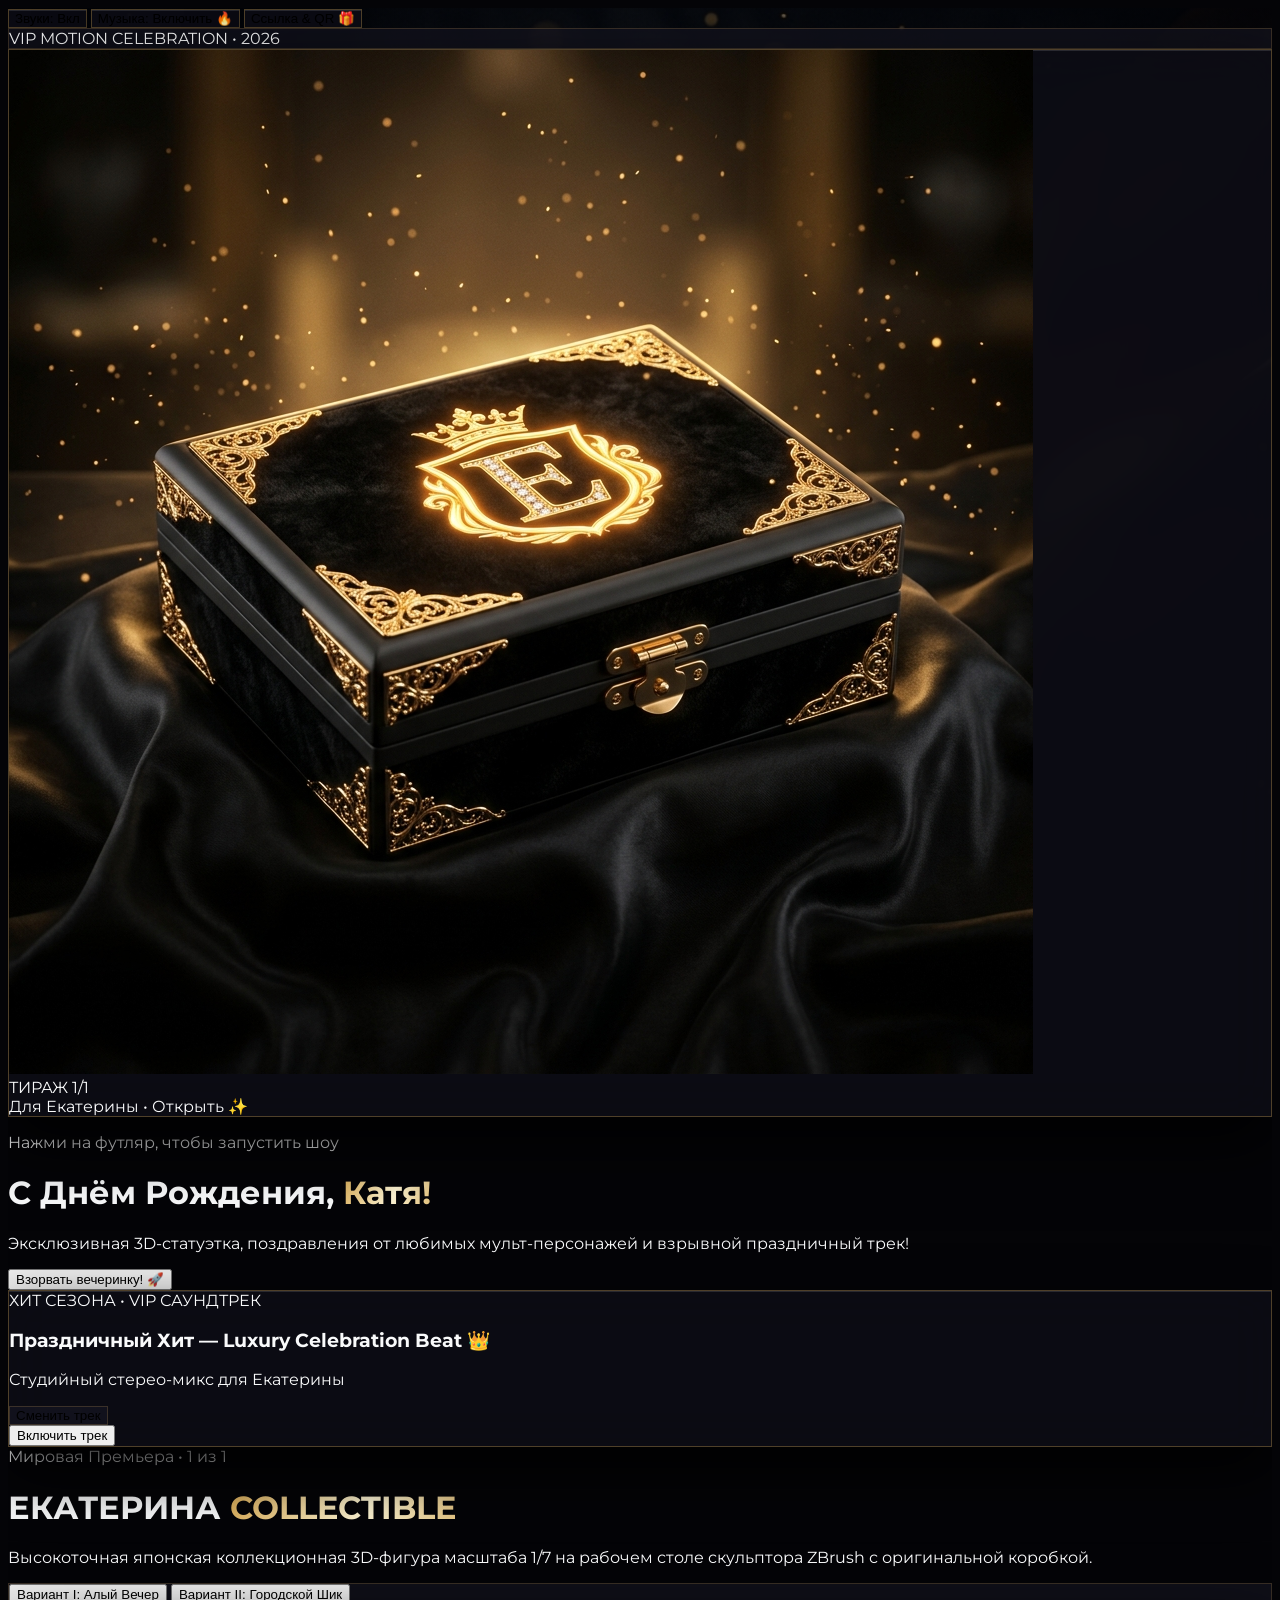
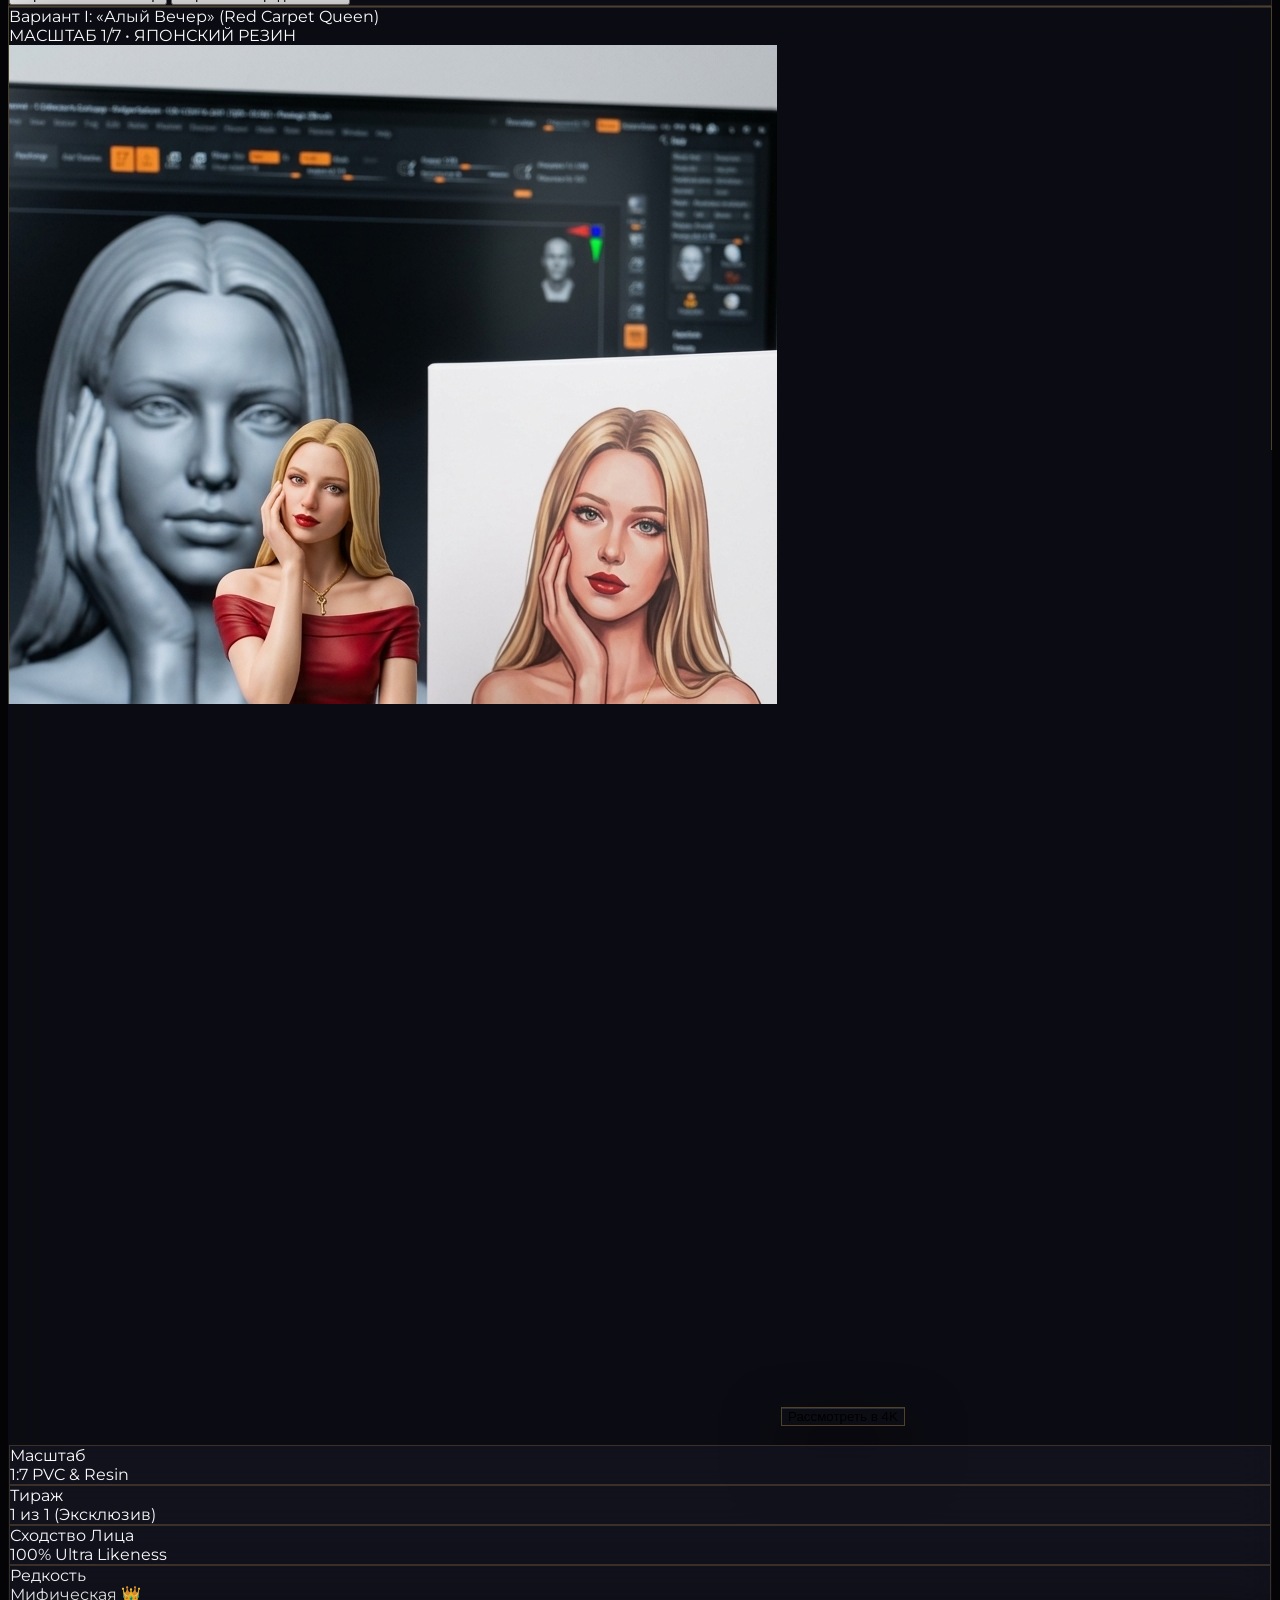
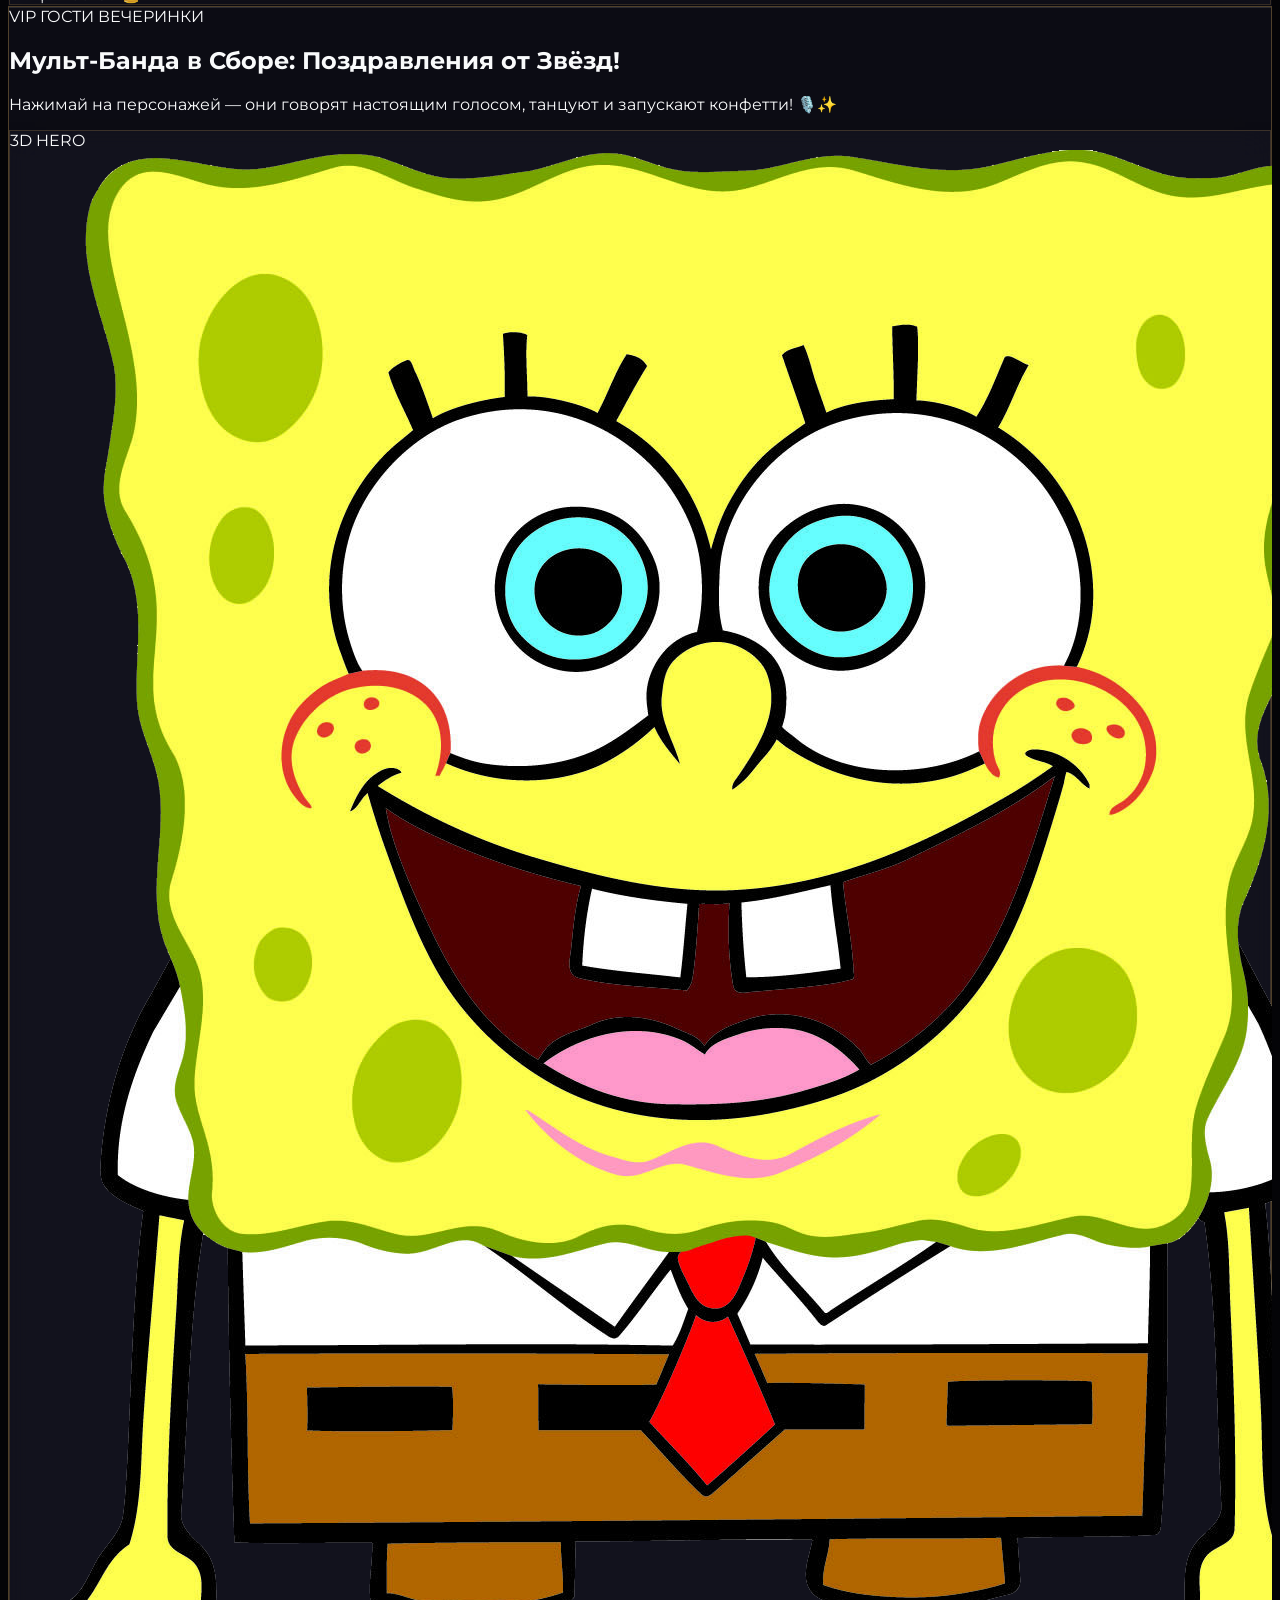
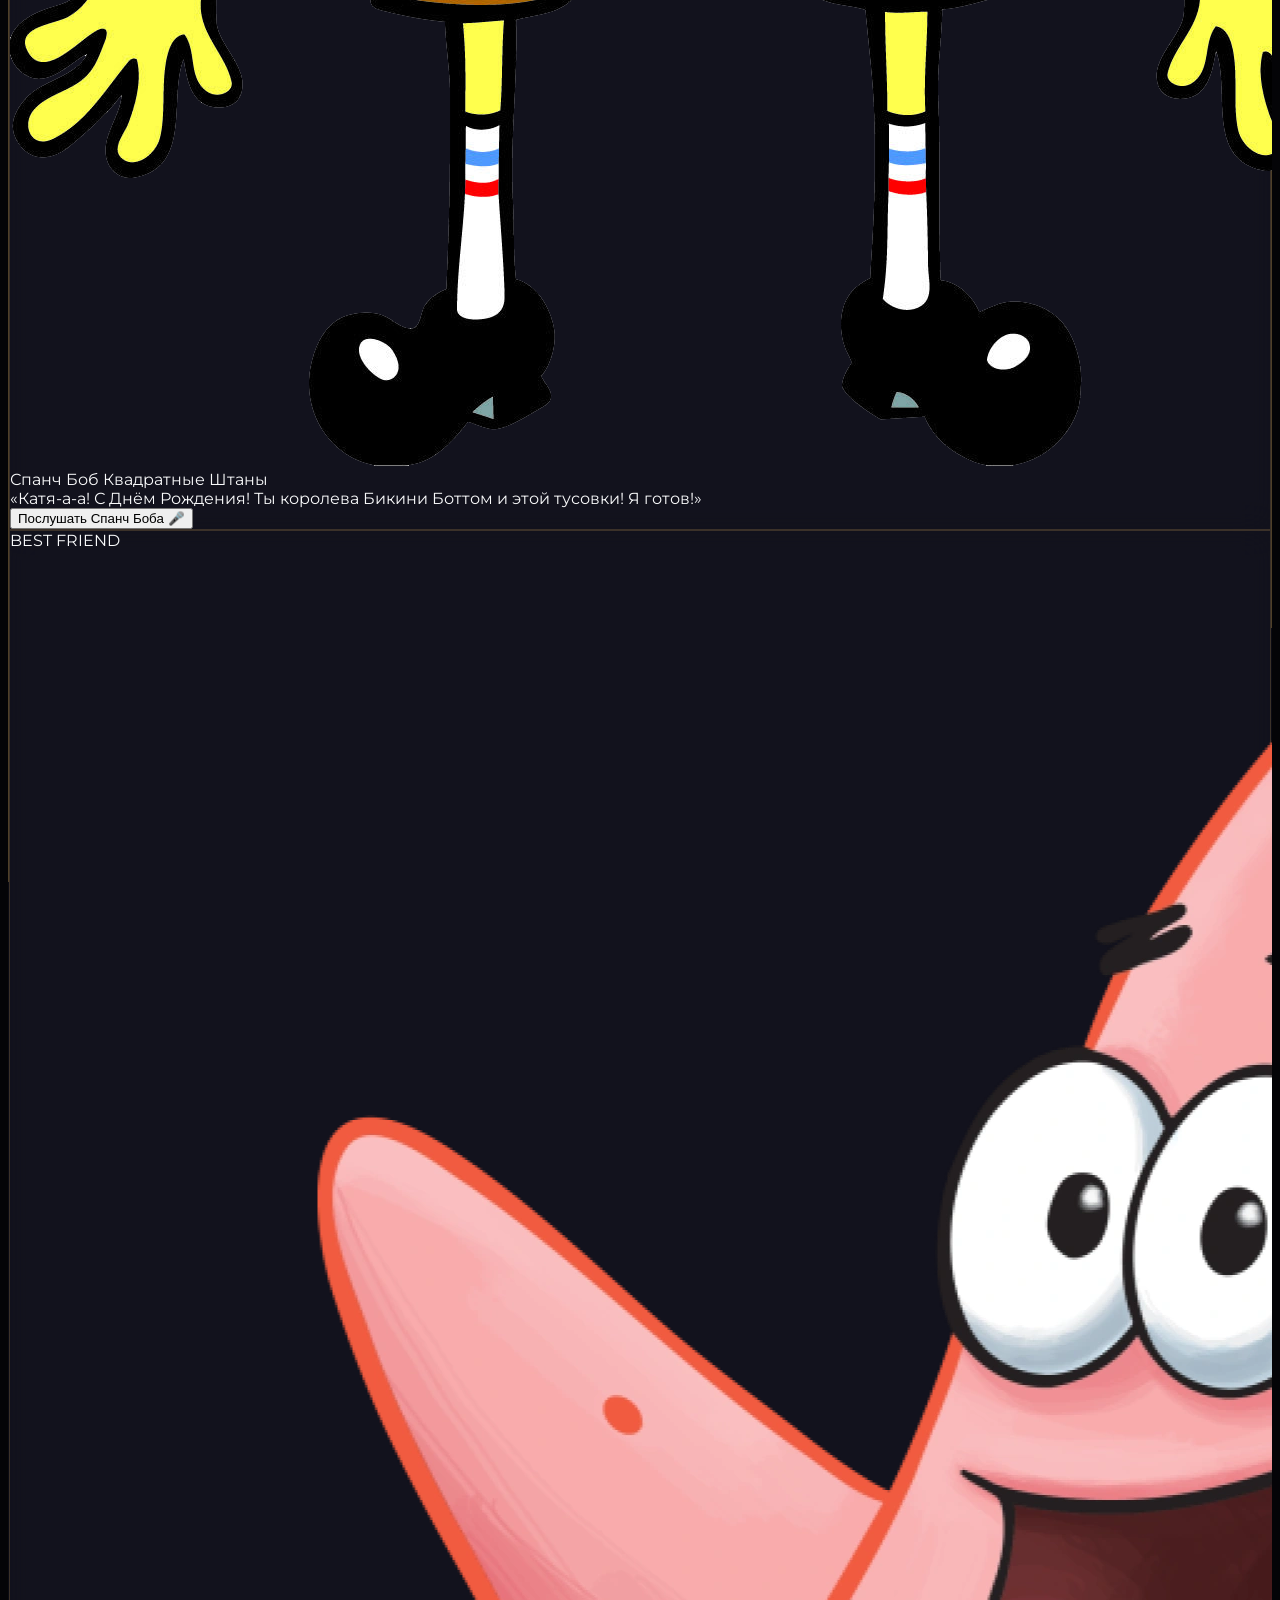
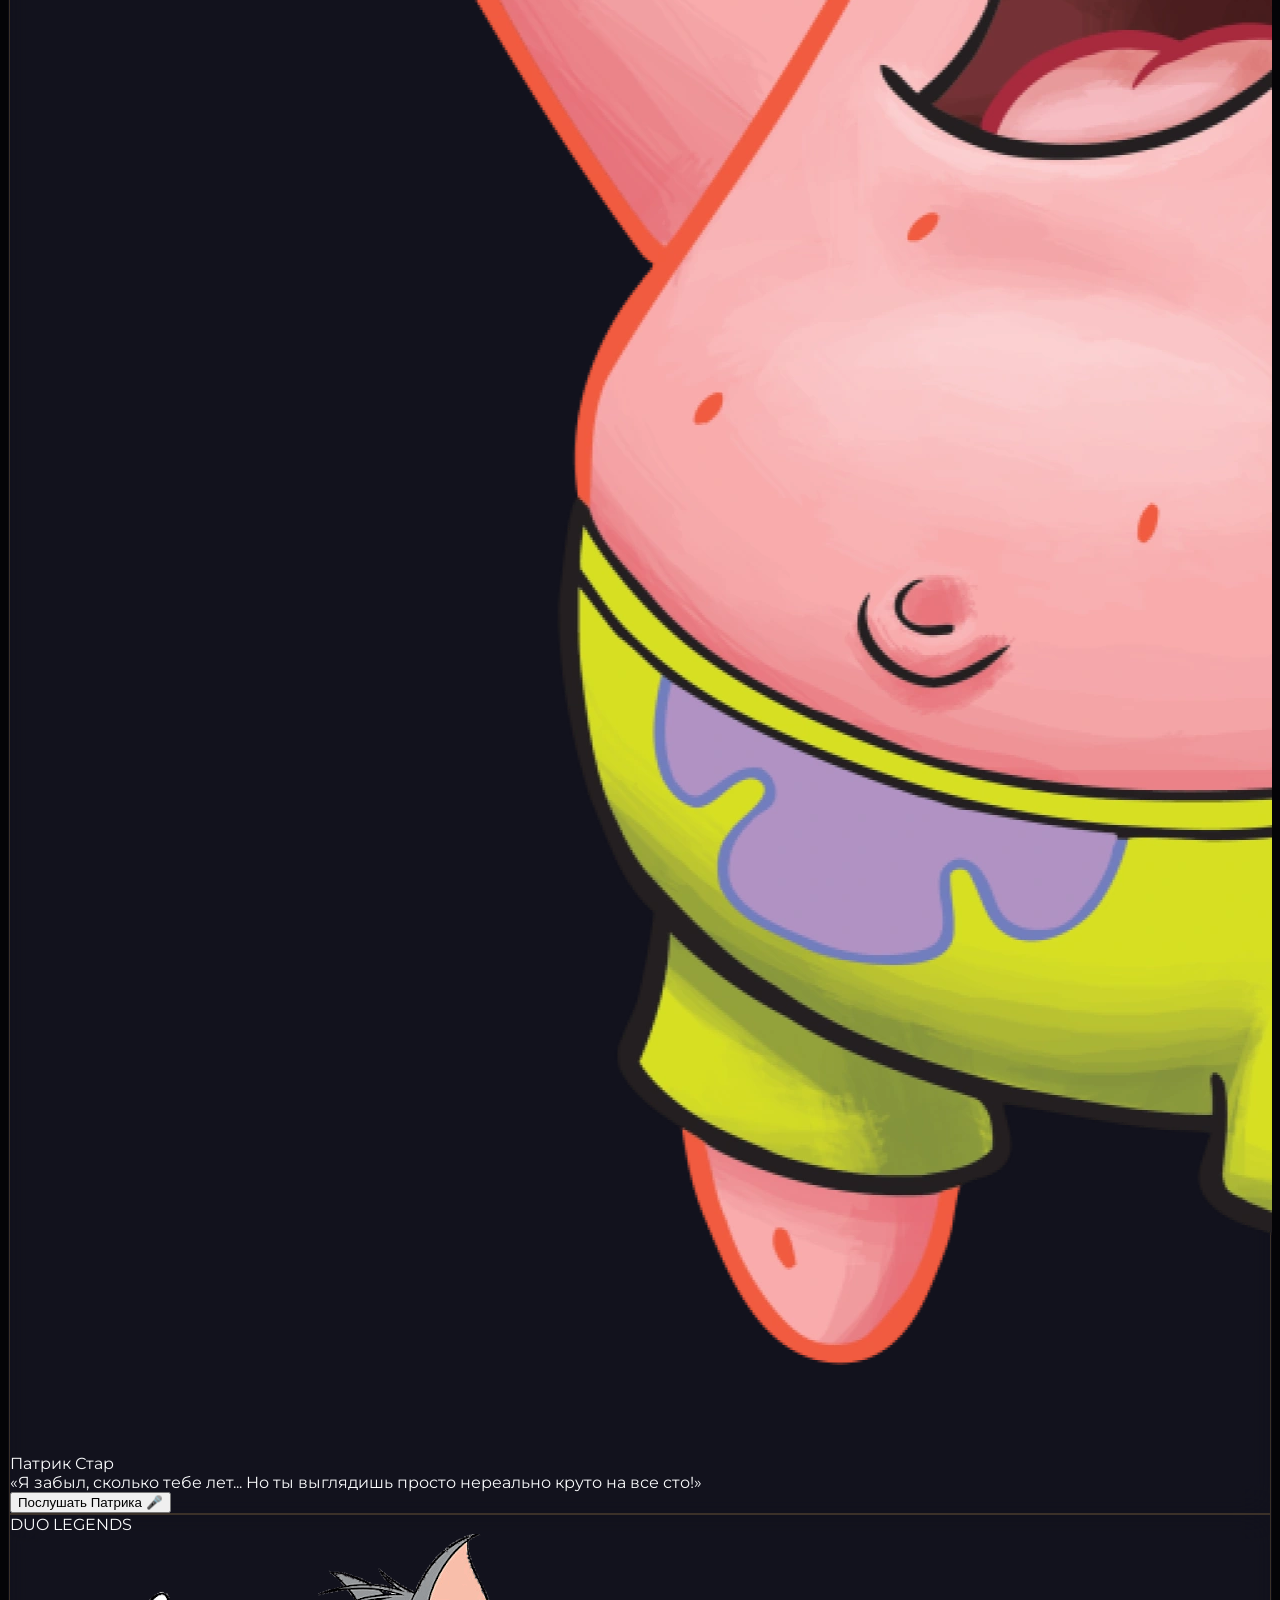
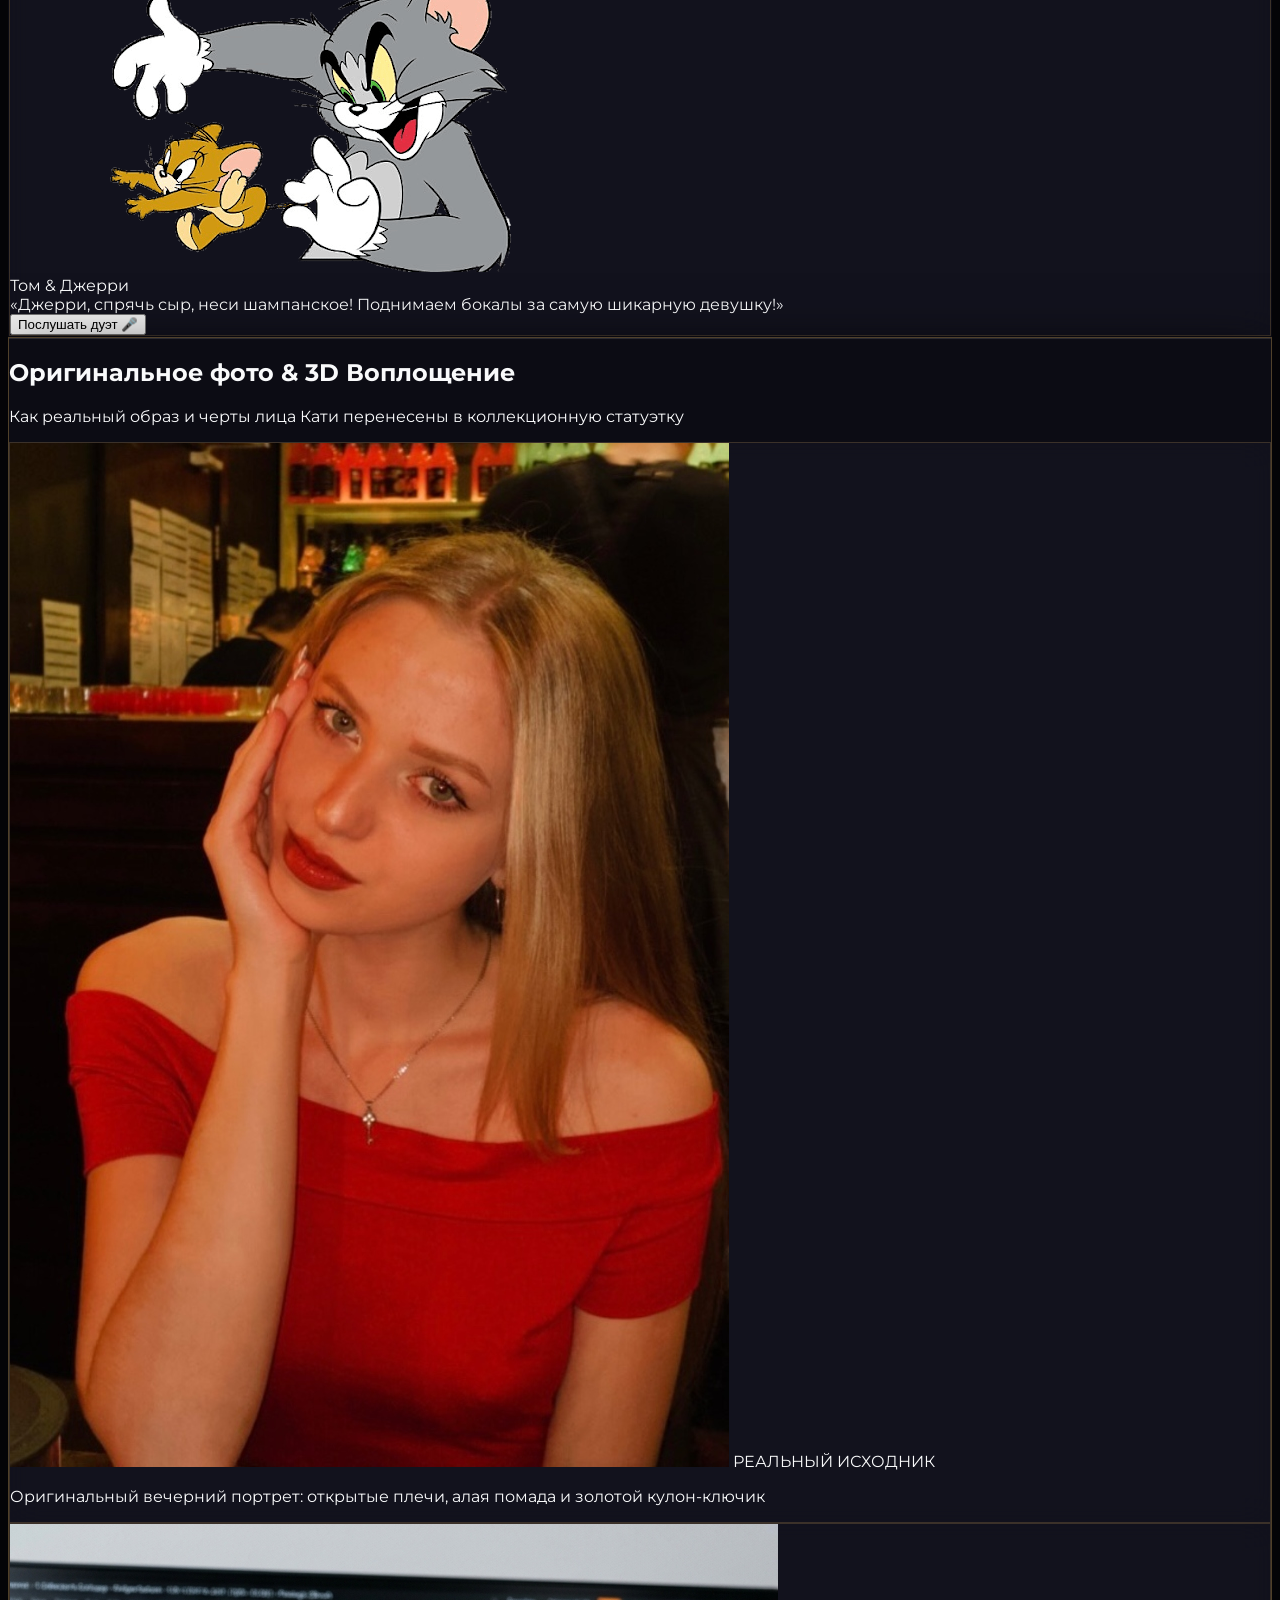
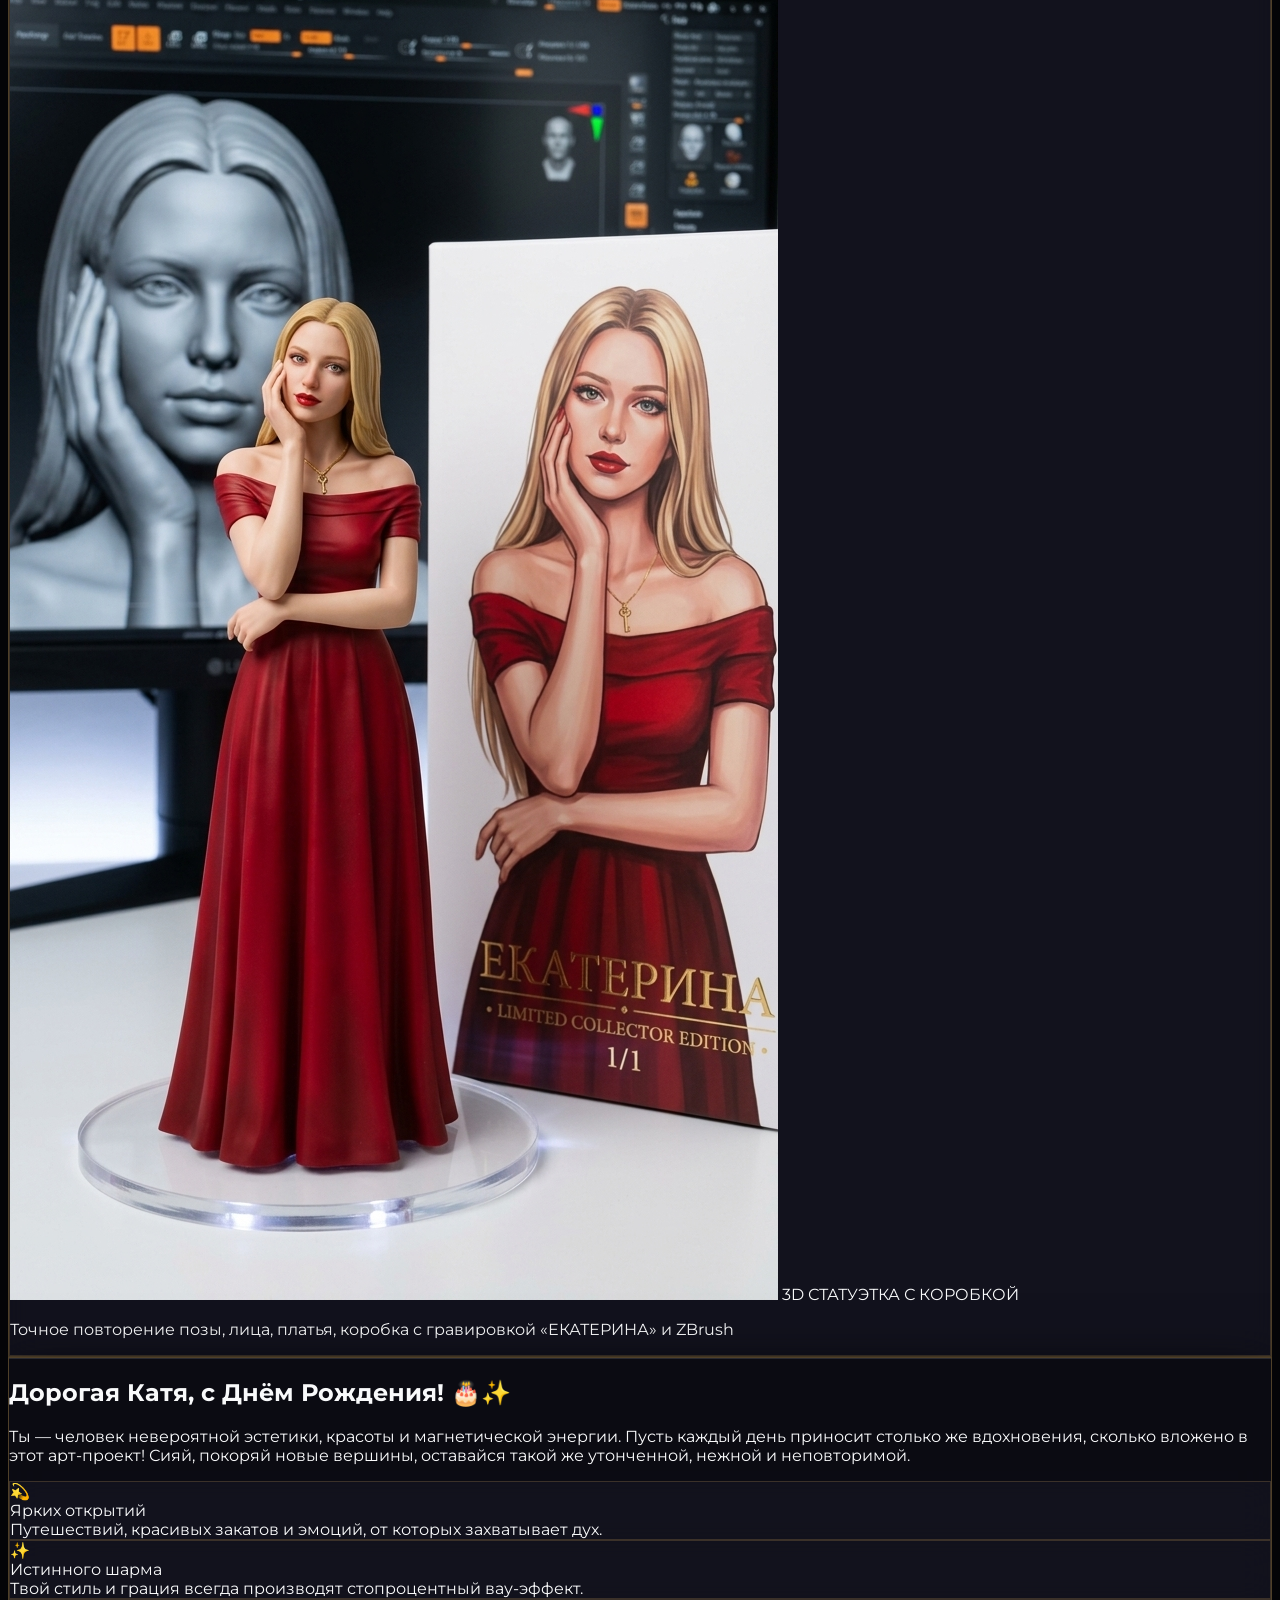
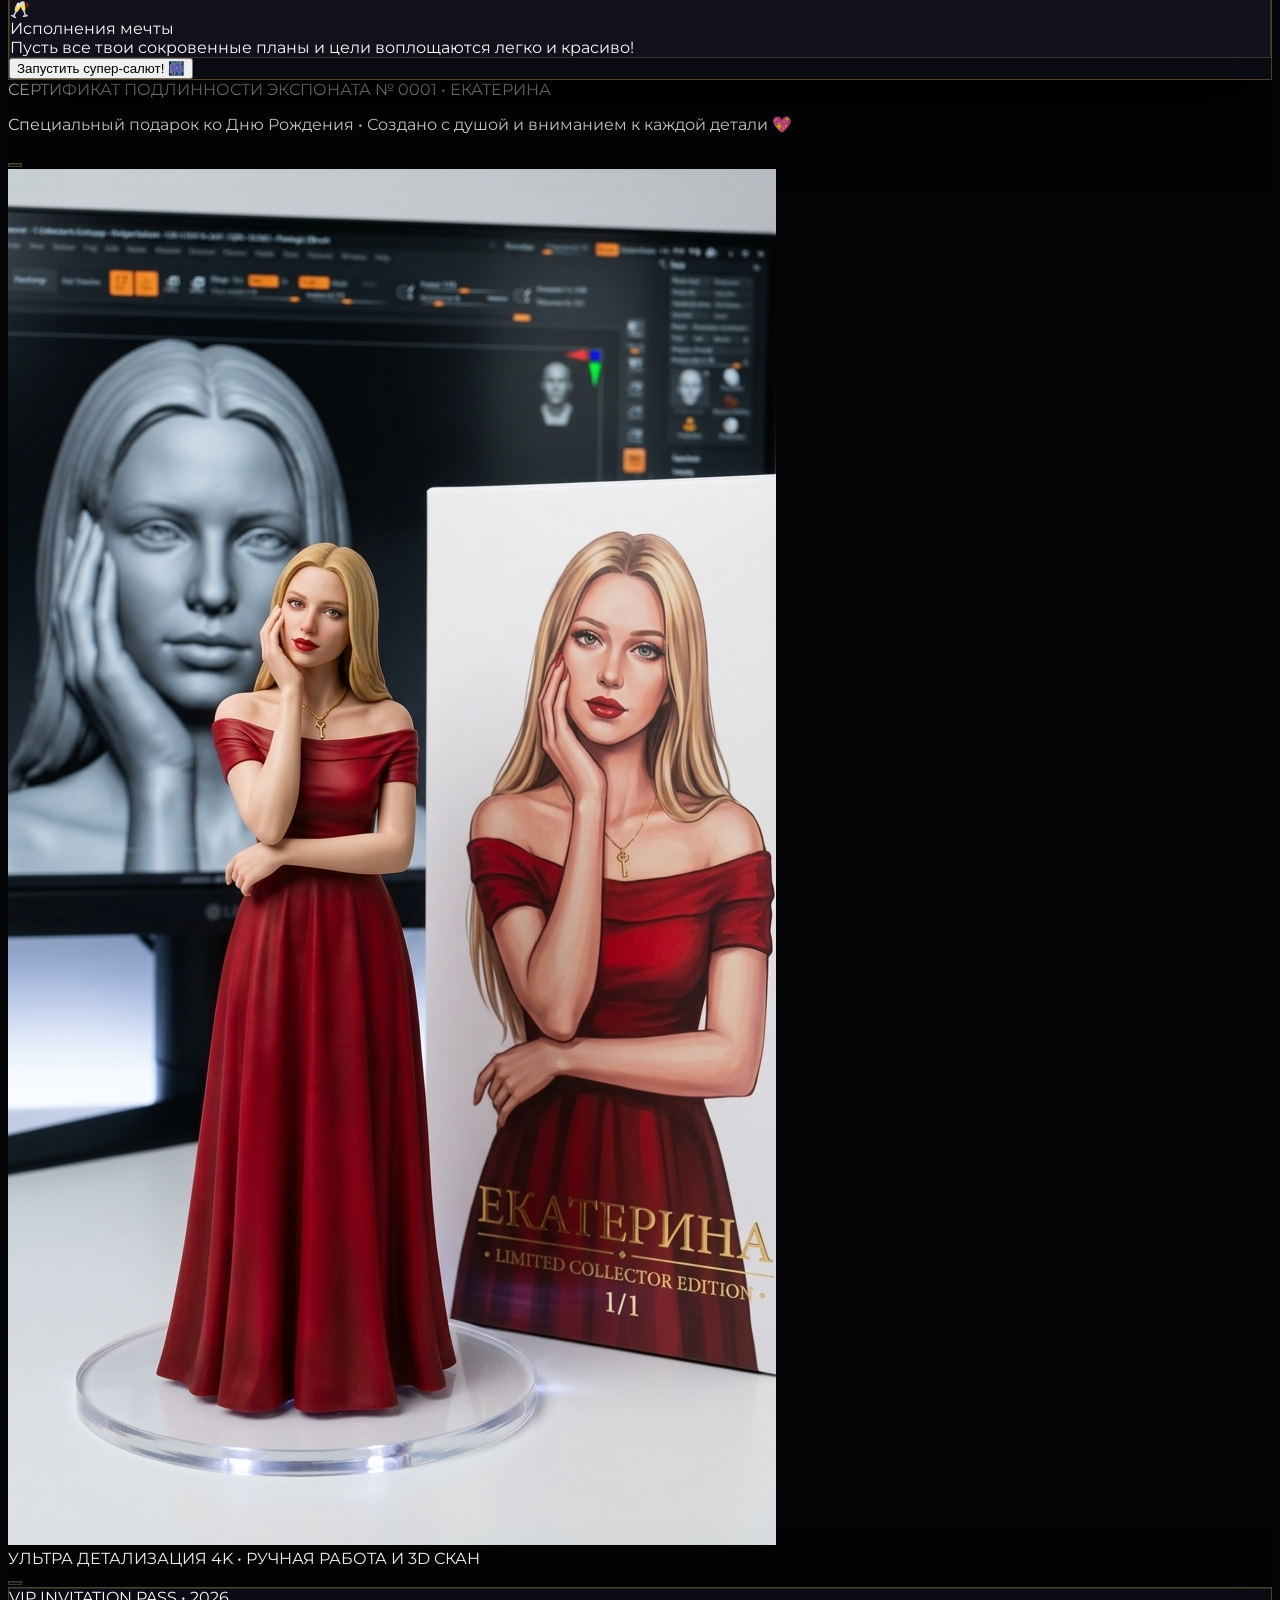
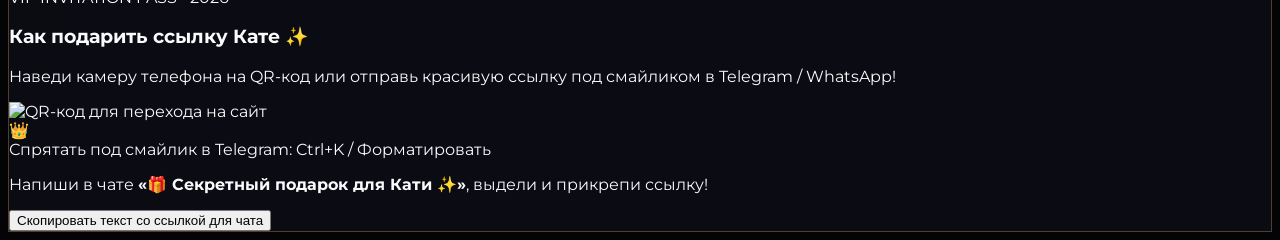
==== katya/index.html @ 708bffc3 "feat(katya): VIP 3D celebration and gift card for Katya" ====
<!DOCTYPE html>
<html lang="ru" class="dark" style="background-color: #040407 !important; color: #f9fafb !important;">
<head>
  <meta charset="UTF-8">
  <meta name="viewport" content="width=device-width, initial-scale=1.0, maximum-scale=1.0, user-scalable=no">
  <title>С Днём Рождения, Екатерина! 👑 VIP Motion Celebration</title>
  
  <!-- Open Graph & Social Preview (Telegram, WhatsApp, VK) -->
  <meta property="og:type" content="website">
  <meta property="og:title" content="С Днём Рождения, Екатерина! 👑">
  <meta property="og:description" content="Твой эксклюзивный 3D подарок и праздничное шоу! Нажми на открытку, чтобы открыть ✨">
  <meta property="og:image" content="https://motaro900-cmyk.github.io/zhanetta-photo/katya/assets/luxury_gift_case.jpg">
  <meta property="og:image:width" content="1200">
  <meta property="og:image:height" content="1200">
  <meta name="twitter:card" content="summary_large_image">
  <meta name="twitter:image" content="https://motaro900-cmyk.github.io/zhanetta-photo/katya/assets/luxury_gift_case.jpg">
  <meta name="theme-color" content="#040407">
  
  <!-- Premium Fonts -->
  <link rel="preconnect" href="https://fonts.googleapis.com">
  <link rel="preconnect" href="https://fonts.gstatic.com" crossorigin>
  <link href="https://fonts.googleapis.com/css2?family=Cormorant+Garamond:ital,wght@0,600;0,700;1,600&family=Montserrat:wght@400;500;600;700;800;900&family=Pacifico&display=swap" rel="stylesheet">
  
  <!-- Tailwind CSS & Confetti & Lucide -->
  <script src="https://cdn.tailwindcss.com"></script>
  <script src="https://cdn.jsdelivr.net/npm/canvas-confetti@1.9.3/dist/confetti.browser.min.js"></script>
  <script src="https://unpkg.com/lucide@latest"></script>

  <script>
    tailwind.config = {
      darkMode: 'class',
      theme: {
        extend: {
          fontFamily: {
            serif: ['"Cormorant Garamond"', 'serif'],
            sans: ['"Montserrat"', 'sans-serif'],
            cartoon: ['"Pacifico"', 'cursive'],
          },
          colors: {
            gold: {
              200: '#faeec7',
              300: '#f5dd8d',
              400: '#ecc958',
              500: '#dfb15b',
              600: '#b88939',
            },
            crimson: {
              500: '#e11d48',
              600: '#be123c',
            }
          }
        }
      }
    }
  </script>

  <style>
    * {
      box-sizing: border-box;
      -webkit-tap-highlight-color: transparent;
    }

    html, body {
      background-color: #040407 !important;
      color: #f9fafb !important;
      font-family: 'Montserrat', sans-serif;
      overflow-x: hidden;
      min-height: 100vh;
    }

    /* Luxury Dynamic Background */
    #fxCanvas {
      position: fixed;
      inset: 0;
      width: 100vw;
      height: 100vh;
      pointer-events: none;
      z-index: 1;
    }

    .ambient-noir {
      background-color: #040407 !important;
      background-image: 
        radial-gradient(circle at 50% 10%, rgba(4, 4, 7, 0.45) 0%, rgba(4, 4, 7, 0.88) 100%),
        url('./assets/luxury_vip_bg.jpg') !important;
      background-size: cover;
      background-position: center top;
      background-repeat: no-repeat;
      background-attachment: fixed;
    }

    /* Kinetic Motion Typography */
    @keyframes kineticSlide {
      0% { transform: translateY(30px) scale(0.95); opacity: 0; }
      100% { transform: translateY(0px) scale(1); opacity: 1; }
    }
    .kinetic-text {
      animation: kineticSlide 0.8s cubic-bezier(0.16, 1, 0.3, 1) forwards;
    }

    /* Gold Foil Shimmer */
    @keyframes goldShimmer {
      0% { background-position: -200% 0; }
      100% { background-position: 200% 0; }
    }
    .gold-foil {
      background: linear-gradient(110deg, #dfb15b 0%, #fff7d6 25%, #dfb15b 50%, #996e21 75%, #dfb15b 100%);
      background-size: 250% auto;
      color: transparent;
      -webkit-background-clip: text;
      animation: goldShimmer 6s linear infinite;
    }

    /* Royal Glassmorphism */
    .glass-luxury {
      background: rgba(14, 14, 22, 0.85) !important;
      backdrop-filter: blur(24px);
      -webkit-backdrop-filter: blur(24px);
      border: 1px solid rgba(223, 177, 91, 0.32);
      box-shadow: 0 25px 60px rgba(0, 0, 0, 0.9), inset 0 1px 0 rgba(255, 255, 255, 0.12);
    }
    .glass-card-subtle {
      background: rgba(22, 22, 34, 0.65) !important;
      backdrop-filter: blur(16px);
      border: 1px solid rgba(223, 177, 91, 0.2);
    }

    /* 3D Perspective Card */
    .perspective-stage {
      perspective: 1400px;
    }
    .card-3d {
      transform-style: preserve-3d;
      transition: transform 0.25s cubic-bezier(0.2, 0.8, 0.2, 1);
    }
    .card-glare {
      position: absolute;
      inset: 0;
      background: radial-gradient(circle at 50% 50%, rgba(255, 255, 255, 0.3) 0%, rgba(255, 255, 255, 0) 65%);
      pointer-events: none;
      opacity: 0;
      mix-blend-mode: overlay;
      transition: opacity 0.3s ease;
      border-radius: inherit;
    }

    /* Vinyl Record Spin */
    @keyframes spinVinyl {
      from { transform: rotate(0deg); }
      to { transform: rotate(360deg); }
    }
    .spinning-vinyl {
      animation: spinVinyl 3.5s linear infinite;
    }
    .spinning-vinyl-paused {
      animation-play-state: paused;
    }

    /* Character Jump & Dance Animations */
    @keyframes charBounce {
      0%, 100% { transform: translateY(0) rotate(0deg); }
      25% { transform: translateY(-16px) rotate(-4deg) scale(1.05); }
      75% { transform: translateY(-8px) rotate(4deg) scale(1.02); }
    }
    .char-dance-1 {
      animation: charBounce 2.4s ease-in-out infinite;
    }
    .char-dance-2 {
      animation: charBounce 2.8s ease-in-out infinite 0.4s;
    }
    .char-dance-3 {
      animation: charBounce 2.2s ease-in-out infinite 0.8s;
    }

    /* Equalizer Bars */
    @keyframes eqBar {
      0%, 100% { height: 4px; }
      50% { height: 22px; }
    }
    .eq-bar-1 { animation: eqBar 0.5s ease-in-out infinite; }
    .eq-bar-2 { animation: eqBar 0.7s ease-in-out infinite 0.15s; }
    .eq-bar-3 { animation: eqBar 0.4s ease-in-out infinite 0.3s; }
    .eq-bar-4 { animation: eqBar 0.6s ease-in-out infinite 0.2s; }

    /* Tap floating emoji */
    .flying-tap-emoji {
      position: fixed;
      pointer-events: none;
      z-index: 9999;
      font-size: 28px;
      animation: flyUp 1.2s cubic-bezier(0.2, 0.8, 0.2, 1) forwards;
    }
    @keyframes flyUp {
      0% { opacity: 1; transform: translate(-50%, -50%) scale(0.6) rotate(0deg); }
      50% { opacity: 1; transform: translate(-50%, -100px) scale(1.3) rotate(15deg); }
      100% { opacity: 0; transform: translate(-50%, -180px) scale(0.9) rotate(-15deg); }
    }
  </style>
</head>
<body onclick="spawnTapEffect(event)" class="min-h-screen ambient-noir flex flex-col items-center justify-between selection:bg-gold-500 selection:text-black relative">

  <!-- Interactive FX Canvas (Stardust & Floating Spheres) -->
  <canvas id="fxCanvas"></canvas>

  <!-- Audio Engine Elements (Real Studio MP3 / WAV Assets) -->
  <audio id="bgmAudio" src="./assets/bgm.mp3" loop preload="auto"></audio>
  <audio id="sfxCork" src="./assets/sfx/bottle_cork_sound_effects(MP3_160K).mp3" preload="auto"></audio>
  <audio id="sfxFanfare" src="./assets/sfx/Congratulations_sound_effect.mp3" preload="auto"></audio>
  <audio id="sfxClick" src="./assets/sfx/Click_Sound_Effect(256k).mp3" preload="auto"></audio>
  <audio id="sfxWhoosh" src="./assets/sfx/17_Simple_Whoosh.wav" preload="auto"></audio>

  <!-- Sound & Music Floating VIP Dock -->
  <header class="fixed top-3 right-3 sm:top-5 sm:right-6 z-50 flex items-center gap-2">
    <button id="soundMuteBtn" onclick="toggleMute(event)" class="h-10 px-3.5 sm:px-4 rounded-full glass-luxury flex items-center gap-2 text-xs font-semibold text-gold-300 hover:text-white transition-all shadow-2xl">
      <i data-lucide="volume-2" id="soundIcon" class="w-4 h-4 text-gold-400"></i>
      <span id="soundLabel" class="hidden sm:inline">Звуки: Вкл</span>
    </button>
    <button id="musicToggleBtn" onclick="togglePlayMusic(event)" class="h-10 px-3.5 sm:px-4 rounded-full glass-luxury flex items-center gap-2 text-xs font-semibold text-gold-300 hover:text-white transition-all shadow-2xl border border-gold-500/40">
      <i data-lucide="disc" id="musicIcon" class="w-4 h-4 text-gold-400"></i>
      <span id="musicLabel" class="hidden sm:inline">Музыка: Включить 🔥</span>
    </button>
    <button id="shareModalBtn" onclick="openShareModal(event)" class="h-10 px-3.5 sm:px-4 rounded-full glass-luxury flex items-center gap-2 text-xs font-semibold text-gold-300 hover:text-white transition-all shadow-2xl border border-gold-500/40">
      <i data-lucide="qr-code" class="w-4 h-4 text-gold-400"></i>
      <span class="hidden sm:inline">Ссылка & QR 🎁</span>
    </button>
  </header>

  <!-- ============================================================== -->
  <!-- ЭКРАН 1: КИНЕМАТОГРАФИЧНЫЙ VIP РАСПАКОВОЧНЫЙ ШОУРУМ -->
  <!-- ============================================================== -->
  <div id="unboxingStage" class="w-full min-h-screen flex flex-col items-center justify-center p-4 sm:p-8 text-center z-20 relative transition-all duration-700">
    <div class="max-w-md w-full flex flex-col items-center kinetic-text">
      
      <!-- Неоновый VIP Бейдж -->
      <div class="inline-flex items-center gap-2 px-5 py-2 rounded-full glass-card-subtle border border-gold-500/50 text-gold-300 text-xs tracking-[0.25em] uppercase font-bold mb-6 shadow-2xl">
        <i data-lucide="sparkles" class="w-4 h-4 text-gold-400 animate-spin"></i>
        <span>VIP MOTION CELEBRATION • 2026</span>
      </div>

      <!-- Королевский 3D Футляр с анимацией парения и золотым свечением -->
      <div onclick="openGift(event)" class="relative cursor-pointer group mb-7">
        <div class="w-64 h-64 sm:w-76 sm:h-76 rounded-3xl glass-luxury p-3 relative flex items-center justify-center border-2 border-gold-500/60 shadow-[0_0_60px_rgba(223,177,91,0.35)] group-hover:shadow-[0_0_90px_rgba(223,177,91,0.6)] group-hover:scale-105 active:scale-95 transition-all duration-500 overflow-hidden">
          
          <img src="./assets/luxury_gift_case.jpg" alt="Ювелирный футляр с монограммой Е" class="w-full h-full object-cover rounded-2xl shadow-2xl group-hover:brightness-110 transition-all duration-500">
          
          <div class="absolute inset-0 bg-gradient-to-t from-black/80 via-transparent to-white/10 rounded-2xl pointer-events-none"></div>

          <!-- Бейдж 1/1 -->
          <div class="absolute top-5 right-5 px-3 py-1 rounded-full bg-crimson-600 text-white text-[11px] font-extrabold tracking-widest uppercase border border-white/20 shadow-xl">
            ТИРАЖ 1/1
          </div>

          <!-- Нижняя плашка -->
          <div class="absolute bottom-5 inset-x-5 py-2.5 rounded-xl bg-black/85 backdrop-blur-md border border-gold-500/50 flex items-center justify-center gap-2 text-xs font-bold text-gold-200">
            <i data-lucide="crown" class="w-4 h-4 text-gold-400"></i>
            <span>Для Екатерины • Открыть ✨</span>
          </div>
        </div>

        <p class="text-xs text-gold-300 mt-4 group-hover:text-gold-200 font-semibold tracking-wide flex items-center justify-center gap-2 transition-colors">
          <span>Нажми на футляр, чтобы запустить шоу</span>
          <i data-lucide="arrow-right" class="w-4 h-4 group-hover:translate-x-1.5 transition-transform"></i>
        </p>
      </div>

      <h1 class="text-4xl sm:text-6xl font-serif font-bold text-white mb-3 tracking-tight">
        С Днём Рождения, <span class="gold-foil italic">Катя!</span>
      </h1>
      <p class="text-xs sm:text-sm text-gray-300 leading-relaxed max-w-sm mb-7 font-light">
        Эксклюзивная 3D-статуэтка, поздравления от любимых мульт-персонажей и взрывной праздничный трек!
      </p>

      <button onclick="openGift(event)" class="w-full sm:w-auto px-10 py-4 rounded-2xl bg-gradient-to-r from-gold-600 via-gold-400 to-gold-500 text-gray-950 font-black text-sm tracking-wider uppercase shadow-2xl shadow-gold-500/40 hover:shadow-gold-500/70 hover:scale-[1.04] active:scale-95 transition-all flex items-center justify-center gap-3">
        <i data-lucide="party-popper" class="w-5 h-5"></i>
        <span>Взорвать вечеринку! 🚀</span>
      </button>
    </div>
  </div>

  <!-- ============================================================== -->
  <!-- ЭКРАН 2: ОСНОВНАЯ ЭКСПОЗИЦИЯ + DJ ПЛЕЕР + МУЛЬТ-КОМАНДА -->
  <!-- ============================================================== -->
  <main id="mainExhibition" class="w-full max-w-4xl mx-auto px-4 pt-16 pb-20 sm:pt-20 sm:pb-28 z-20 relative hidden opacity-0 transition-opacity duration-1000">

    <!-- DJ Хит-Плеер (Студийный Саундтрек) -->
    <section class="mb-12 rounded-3xl glass-luxury p-5 sm:p-6 border border-gold-500/40 shadow-2xl">
      <div class="flex flex-col sm:flex-row items-center justify-between gap-4">
        
        <!-- Виниловая пластинка и инфо -->
        <div class="flex items-center gap-4 w-full sm:w-auto">
          <div class="relative w-16 h-16 rounded-full bg-neutral-900 border-2 border-gold-500/60 p-1 flex items-center justify-center flex-shrink-0 shadow-xl overflow-hidden cursor-pointer" onclick="togglePlayMusic(event)">
            <div id="vinylDisk" class="w-full h-full rounded-full bg-black border border-white/20 flex items-center justify-center spinning-vinyl spinning-vinyl-paused">
              <div class="w-6 h-6 rounded-full bg-crimson-600 border-2 border-gold-400 flex items-center justify-center">
                <div class="w-2 h-2 rounded-full bg-white"></div>
              </div>
            </div>
          </div>

          <div class="flex-1">
            <div class="inline-flex items-center gap-1.5 px-2.5 py-0.5 rounded-full bg-crimson-500/20 text-crimson-400 text-[10px] font-bold uppercase tracking-wider mb-1">
              <span>ХИТ СЕЗОНА • VIP САУНДТРЕК</span>
            </div>
            <h3 id="currentTrackTitle" class="text-sm sm:text-base font-bold text-white tracking-wide">Праздничный Хит — Luxury Celebration Beat 👑</h3>
            <p id="currentTrackSubtitle" class="text-xs text-gold-300/90 font-mono">Студийный стерео-микс для Екатерины</p>
          </div>
        </div>

        <!-- Кнопки управления и эквалайзер -->
        <div class="flex items-center gap-3 w-full sm:w-auto justify-between sm:justify-end">
          <!-- Переключатель треков -->
          <button onclick="switchMusicTrack(event)" class="px-3 py-2 rounded-xl glass-card-subtle text-xs font-semibold text-gold-300 hover:text-white border border-gold-500/30 flex items-center gap-1.5 transition-all">
            <i data-lucide="skip-forward" class="w-3.5 h-3.5 text-gold-400"></i>
            <span id="trackSwitchLabel" class="hidden sm:inline">Сменить трек</span>
          </button>

          <!-- Эквалайзер -->
          <div id="equalizerVisual" class="flex items-end gap-1 h-6 px-3 py-1 rounded-xl bg-black/50 border border-gold-500/20 opacity-40">
            <span class="w-1 bg-gold-400 rounded-full eq-bar-1"></span>
            <span class="w-1 bg-gold-300 rounded-full eq-bar-2"></span>
            <span class="w-1 bg-crimson-500 rounded-full eq-bar-3"></span>
            <span class="w-1 bg-gold-400 rounded-full eq-bar-4"></span>
          </div>

          <button id="mainPlayBtn" onclick="togglePlayMusic(event)" class="px-5 py-2.5 rounded-xl bg-gradient-to-r from-gold-500 to-gold-400 text-gray-950 font-bold text-xs uppercase tracking-wider shadow-lg hover:scale-105 active:scale-95 transition-all flex items-center gap-2">
            <i data-lucide="play" id="playBtnIcon" class="w-4 h-4 fill-gray-950"></i>
            <span id="playBtnText">Включить трек</span>
          </button>
        </div>

      </div>
    </section>

    <!-- Заголовок галереи -->
    <header class="text-center mb-10">
      <div class="inline-flex items-center gap-2 px-4 py-1.5 rounded-full bg-gold-500/15 border border-gold-500/35 text-gold-300 text-xs font-semibold uppercase tracking-[0.2em] mb-4 shadow-lg">
        <i data-lucide="gem" class="w-3.5 h-3.5 text-gold-400"></i>
        <span>Мировая Премьера • 1 из 1</span>
      </div>
      
      <h1 class="text-3xl sm:text-6xl font-serif font-bold tracking-tight text-white mb-3">
        ЕКАТЕРИНА <span class="gold-foil italic">COLLECTIBLE</span>
      </h1>
      
      <p class="text-xs sm:text-base text-gray-300 max-w-xl mx-auto font-light leading-relaxed">
        Высокоточная японская коллекционная 3D-фигура масштаба 1/7 на рабочем столе скульптора ZBrush с оригинальной коробкой.
      </p>

      <!-- Переключатель образов (Табы) -->
      <div class="mt-8 inline-flex p-1.5 rounded-2xl glass-card-subtle border border-gold-500/30 max-w-xs sm:max-w-lg w-full shadow-2xl">
        <button id="btnEd1" onclick="switchEdition(1, event)" class="flex-1 py-3 px-3 sm:px-6 rounded-xl text-xs sm:text-sm font-bold transition-all duration-300 bg-gradient-to-r from-gold-500 to-gold-400 text-gray-950 shadow-lg">
          Вариант I: Алый Вечер
        </button>
        <button id="btnEd2" onclick="switchEdition(2, event)" class="flex-1 py-3 px-3 sm:px-6 rounded-xl text-xs sm:text-sm font-bold transition-all duration-300 text-gray-400 hover:text-white">
          Вариант II: Городской Шик
        </button>
      </div>
    </header>

    <!-- 3D Карточка Экспоната с Параллаксом -->
    <section class="perspective-stage mb-14">
      <div id="interactiveCard" class="card-3d relative rounded-3xl glass-luxury p-4 sm:p-8 shadow-[0_30px_90px_rgba(0,0,0,0.95)] border border-gold-500/40 overflow-hidden">
        <div id="cardGlare" class="card-glare"></div>

        <div class="flex items-center justify-between mb-4 px-2">
          <div class="flex items-center gap-2">
            <span class="w-2.5 h-2.5 rounded-full bg-emerald-400 animate-pulse"></span>
            <span id="editionTitle" class="text-xs uppercase tracking-wider font-bold text-gold-300">
              Вариант I: «Алый Вечер» (Red Carpet Queen)
            </span>
          </div>
          <span class="text-[11px] font-mono text-gold-400/90 bg-black/60 px-3 py-1 rounded-lg border border-gold-500/20">
            МАСШТАБ 1/7 • ЯПОНСКИЙ РЕЗИН
          </span>
        </div>

        <div class="relative rounded-2xl overflow-hidden bg-black/95 aspect-[9/16] sm:aspect-[9/14] max-h-[720px] mx-auto flex items-center justify-center group border border-white/10 shadow-inner">
          <img id="mainFigureImg" src="./assets/katya_figurine_red_v2.jpg" alt="Коллекционная 3D фигурка Екатерины" class="w-full h-full object-contain cursor-zoom-in group-hover:scale-[1.02] transition-transform duration-500" onclick="openZoomModal()">
          
          <button onclick="openZoomModal()" class="absolute bottom-4 right-4 px-4 py-2.5 rounded-xl glass-luxury text-xs font-bold text-white flex items-center gap-2 opacity-90 hover:opacity-100 hover:scale-105 transition-all shadow-2xl border border-gold-500/40">
            <i data-lucide="maximize-2" class="w-4 h-4 text-gold-400"></i>
            <span>Рассмотреть в 4K</span>
          </button>

          <div class="absolute top-4 left-4 pointer-events-none px-3.5 py-1.5 rounded-lg bg-black/85 backdrop-blur-md border border-gold-500/30 text-[11px] font-mono text-gold-300 tracking-wider">
            ЕКАТЕРИНА • 2026
          </div>
        </div>

        <div class="grid grid-cols-2 sm:grid-cols-4 gap-3 mt-6">
          <div class="p-3.5 rounded-2xl glass-card-subtle text-center">
            <div class="text-[10px] uppercase text-gray-400 font-semibold tracking-wider">Масштаб</div>
            <div class="text-sm font-bold text-white mt-1">1:7 PVC & Resin</div>
          </div>
          <div class="p-3.5 rounded-2xl glass-card-subtle text-center">
            <div class="text-[10px] uppercase text-gray-400 font-semibold tracking-wider">Тираж</div>
            <div class="text-sm font-bold text-gold-300 mt-1">1 из 1 (Эксклюзив)</div>
          </div>
          <div class="p-3.5 rounded-2xl glass-card-subtle text-center">
            <div class="text-[10px] uppercase text-gray-400 font-semibold tracking-wider">Сходство Лица</div>
            <div class="text-sm font-bold text-emerald-400 mt-1">100% Ultra Likeness</div>
          </div>
          <div class="p-3.5 rounded-2xl glass-card-subtle text-center">
            <div class="text-[10px] uppercase text-gray-400 font-semibold tracking-wider">Редкость</div>
            <div class="text-sm font-bold text-crimson-500 mt-1">Мифическая 👑</div>
          </div>
        </div>

      </div>
    </section>

    <!-- ============================================================== -->
    <!-- ИНТЕРАКТИВНЫЙ БЛОК: МУЛЬТ-БАНДА ПОЗДРАВЛЯЕТ КАТЮ (3D ГЕРОИ) -->
    <!-- ============================================================== -->
    <section class="mb-14 rounded-3xl glass-luxury p-6 sm:p-9 border border-gold-500/35 shadow-2xl relative overflow-hidden">
      <!-- Фоновые неоновые ореолы -->
      <div class="absolute -top-24 -right-24 w-64 h-64 bg-amber-500/10 rounded-full blur-3xl pointer-events-none"></div>
      <div class="absolute -bottom-24 -left-24 w-64 h-64 bg-pink-500/10 rounded-full blur-3xl pointer-events-none"></div>

      <div class="flex items-center gap-3.5 mb-8 relative z-10">
        <div class="w-12 h-12 rounded-2xl bg-gradient-to-tr from-amber-400 via-pink-400 to-yellow-300 text-gray-950 flex items-center justify-center font-black text-2xl shadow-lg">
          <i data-lucide="sparkles" class="w-6 h-6 text-gray-950"></i>
        </div>
        <div>
          <div class="inline-flex items-center gap-1.5 px-2.5 py-0.5 rounded-full bg-gold-500/20 text-gold-300 text-[10px] font-bold uppercase tracking-wider mb-1">
            <span>VIP ГОСТИ ВЕЧЕРИНКИ</span>
          </div>
          <h2 class="text-xl sm:text-2xl font-bold font-serif text-white tracking-wide">
            Мульт-Банда в Сборе: Поздравления от Звёзд!
          </h2>
          <p class="text-xs text-gold-300 font-light">
            Нажимай на персонажей — они говорят настоящим голосом, танцуют и запускают конфетти! 🎙️✨
          </p>
        </div>
      </div>

      <div class="grid grid-cols-1 sm:grid-cols-3 gap-6 relative z-10">
        
        <!-- СПАНЧ БОБ -->
        <div onclick="triggerCharSpeech('spongebob', event)" class="cursor-pointer group p-5 rounded-3xl glass-card-subtle border border-amber-400/35 hover:border-amber-400 hover:shadow-[0_0_35px_rgba(251,191,36,0.3)] hover:scale-[1.03] transition-all duration-300 flex flex-col items-center text-center relative overflow-hidden">
          
          <div class="absolute top-3 right-3 px-2 py-0.5 rounded-md bg-amber-400/20 text-amber-300 text-[9px] font-mono font-bold uppercase tracking-wider border border-amber-400/30">
            3D HERO
          </div>

          <!-- Фигурка Спанч Боба с парением и свечением -->
          <div class="relative w-36 h-44 sm:w-40 sm:h-48 flex items-center justify-center mb-3">
            <div class="absolute inset-x-4 bottom-2 h-8 bg-amber-400/25 blur-xl rounded-full"></div>
            <img src="./assets/chars/spongebob.png" alt="Спанч Боб Квадратные Штаны" class="w-full h-full object-contain filter drop-shadow-[0_12px_24px_rgba(251,191,36,0.4)] char-dance-1 group-hover:scale-110 transition-transform duration-300">
          </div>

          <div class="font-bold text-sm text-yellow-300 mb-1">Спанч Боб Квадратные Штаны</div>
          <div class="text-[11px] text-gray-200 font-cartoon bg-yellow-950/60 p-3 rounded-2xl border border-yellow-500/30 leading-snug w-full shadow-inner">
            «Катя-а-а! С Днём Рождения! Ты королева Бикини Боттом и этой тусовки! Я готов!»
          </div>
          <button class="mt-3.5 px-4 py-1.5 rounded-xl bg-amber-400/20 text-amber-300 font-semibold text-xs border border-amber-400/40 group-hover:bg-amber-400 group-hover:text-black transition-all flex items-center gap-1.5">
            <i data-lucide="volume-2" class="w-3.5 h-3.5"></i>
            <span>Послушать Спанч Боба 🎤</span>
          </button>
        </div>

        <!-- ПАТРИК СТАР -->
        <div onclick="triggerCharSpeech('patrick', event)" class="cursor-pointer group p-5 rounded-3xl glass-card-subtle border border-pink-400/35 hover:border-pink-400 hover:shadow-[0_0_35px_rgba(244,114,182,0.3)] hover:scale-[1.03] transition-all duration-300 flex flex-col items-center text-center relative overflow-hidden">
          
          <div class="absolute top-3 right-3 px-2 py-0.5 rounded-md bg-pink-400/20 text-pink-300 text-[9px] font-mono font-bold uppercase tracking-wider border border-pink-400/30">
            BEST FRIEND
          </div>

          <!-- Фигурка Патрика -->
          <div class="relative w-36 h-44 sm:w-40 sm:h-48 flex items-center justify-center mb-3">
            <div class="absolute inset-x-4 bottom-2 h-8 bg-pink-500/25 blur-xl rounded-full"></div>
            <img src="./assets/chars/patrick.png" alt="Патрик Стар" class="w-full h-full object-contain filter drop-shadow-[0_12px_24px_rgba(244,114,182,0.4)] char-dance-2 group-hover:scale-110 transition-transform duration-300">
          </div>

          <div class="font-bold text-sm text-pink-300 mb-1">Патрик Стар</div>
          <div class="text-[11px] text-gray-200 font-cartoon bg-pink-950/60 p-3 rounded-2xl border border-pink-500/30 leading-snug w-full shadow-inner">
            «Я забыл, сколько тебе лет... Но ты выглядишь просто нереально круто на все сто!»
          </div>
          <button class="mt-3.5 px-4 py-1.5 rounded-xl bg-pink-400/20 text-pink-300 font-semibold text-xs border border-pink-400/40 group-hover:bg-pink-400 group-hover:text-black transition-all flex items-center gap-1.5">
            <i data-lucide="volume-2" class="w-3.5 h-3.5"></i>
            <span>Послушать Патрика 🎤</span>
          </button>
        </div>

        <!-- ТОМ И ДЖЕРРИ -->
        <div onclick="triggerCharSpeech('tom_jerry', event)" class="cursor-pointer group p-5 rounded-3xl glass-card-subtle border border-cyan-400/35 hover:border-cyan-400 hover:shadow-[0_0_35px_rgba(34,211,238,0.3)] hover:scale-[1.03] transition-all duration-300 flex flex-col items-center text-center relative overflow-hidden">
          
          <div class="absolute top-3 right-3 px-2 py-0.5 rounded-md bg-cyan-400/20 text-cyan-300 text-[9px] font-mono font-bold uppercase tracking-wider border border-cyan-400/30">
            DUO LEGENDS
          </div>

          <!-- Фигурка Тома и Джерри -->
          <div class="relative w-36 h-44 sm:w-40 sm:h-48 flex items-center justify-center mb-3">
            <div class="absolute inset-x-4 bottom-2 h-8 bg-cyan-400/25 blur-xl rounded-full"></div>
            <img src="./assets/chars/tom_and_jerry.png" alt="Том и Джерри" class="w-full h-full object-contain filter drop-shadow-[0_12px_24px_rgba(34,211,238,0.4)] char-dance-3 group-hover:scale-110 transition-transform duration-300">
          </div>

          <div class="font-bold text-sm text-cyan-300 mb-1">Том & Джерри</div>
          <div class="text-[11px] text-gray-200 font-cartoon bg-cyan-950/60 p-3 rounded-2xl border border-cyan-500/30 leading-snug w-full shadow-inner">
            «Джерри, спрячь сыр, неси шампанское! Поднимаем бокалы за самую шикарную девушку!»
          </div>
          <button class="mt-3.5 px-4 py-1.5 rounded-xl bg-cyan-400/20 text-cyan-300 font-semibold text-xs border border-cyan-400/40 group-hover:bg-cyan-400 group-hover:text-black transition-all flex items-center gap-1.5">
            <i data-lucide="volume-2" class="w-3.5 h-3.5"></i>
            <span>Послушать дуэт 🎤</span>
          </button>
        </div>

      </div>
    </section>

    <!-- Сравнение с реальным фото -->
    <section class="mb-14 rounded-3xl glass-luxury p-6 sm:p-9 border border-gold-500/25 shadow-2xl">
      <div class="flex items-center gap-3.5 mb-6">
        <div class="w-11 h-11 rounded-2xl bg-gold-500/15 flex items-center justify-center text-gold-400 border border-gold-500/30 shadow-md">
          <i data-lucide="camera" class="w-6 h-6"></i>
        </div>
        <div>
          <h2 class="text-xl sm:text-2xl font-bold font-serif text-white tracking-wide">
            Оригинальное фото & 3D Воплощение
          </h2>
          <p class="text-xs text-gray-300 font-light">
            Как реальный образ и черты лица Кати перенесены в коллекционную статуэтку
          </p>
        </div>
      </div>

      <div class="grid grid-cols-1 sm:grid-cols-2 gap-5">
        <div class="rounded-2xl overflow-hidden glass-card-subtle p-3.5 flex flex-col items-center">
          <div class="w-full aspect-[4/5] rounded-xl overflow-hidden bg-black/60 mb-3 relative flex items-center justify-center border border-white/5">
            <img id="origPhotoImg" src="./assets/katya_orig_red_hd.jpg" alt="Оригинальное фото Екатерины" class="w-full h-full object-cover">
            <span class="absolute bottom-2.5 left-2.5 px-3 py-1 rounded-md bg-black/85 text-[10px] font-mono text-gray-200 border border-white/10">
              РЕАЛЬНЫЙ ИСХОДНИК
            </span>
          </div>
          <p id="origPhotoDesc" class="text-xs text-gray-300 text-center font-medium">
            Оригинальный вечерний портрет: открытые плечи, алая помада и золотой кулон-ключик
          </p>
        </div>

        <div class="rounded-2xl overflow-hidden glass-card-subtle p-3.5 flex flex-col items-center">
          <div class="w-full aspect-[4/5] rounded-xl overflow-hidden bg-black/60 mb-3 relative flex items-center justify-center border border-white/5">
            <img id="renderThumbImg" src="./assets/katya_figurine_red_v2.jpg" alt="3D Фигурка Екатерины" class="w-full h-full object-contain bg-neutral-950">
            <span class="absolute bottom-2.5 left-2.5 px-3 py-1 rounded-md bg-gold-500 text-[10px] font-mono text-gray-950 font-bold shadow-md">
              3D СТАТУЭТКА С КОРОБКОЙ
            </span>
          </div>
          <p id="renderThumbDesc" class="text-xs text-gold-300 text-center font-medium">
            Точное повторение позы, лица, платья, коробка с гравировкой «ЕКАТЕРИНА» и ZBrush
          </p>
        </div>
      </div>
    </section>

    <!-- Искреннее праздничное поздравление -->
    <section class="mb-14 rounded-3xl glass-luxury p-6 sm:p-12 border border-gold-500/35 relative overflow-hidden text-center shadow-2xl">
      <div class="max-w-xl mx-auto relative z-10">
        <div class="w-12 h-12 rounded-full bg-crimson-500/15 border border-crimson-500/30 flex items-center justify-center mx-auto mb-4 text-crimson-400">
          <i data-lucide="heart" class="w-6 h-6 fill-crimson-500/20"></i>
        </div>

        <h2 class="text-2xl sm:text-4xl font-serif font-bold text-white mb-4 tracking-tight">
          Дорогая Катя, с Днём Рождения! 🎂✨
        </h2>
        
        <p class="text-sm sm:text-base text-gray-200 leading-relaxed font-light mb-8">
          Ты — человек невероятной эстетики, красоты и магнетической энергии. Пусть каждый день приносит столько же вдохновения, сколько вложено в этот арт-проект! Сияй, покоряй новые вершины, оставайся такой же утонченной, нежной и неповторимой.
        </p>

        <!-- Карточки пожеланий -->
        <div class="grid grid-cols-1 sm:grid-cols-3 gap-3.5 mb-9 text-left">
          <div class="p-4 rounded-2xl glass-card-subtle border border-gold-500/25 hover:border-gold-500/60 transition-colors">
            <div class="text-gold-400 text-xl mb-1.5">💫</div>
            <div class="font-bold text-xs text-white mb-1">Ярких открытий</div>
            <div class="text-[11px] text-gray-300 leading-normal">Путешествий, красивых закатов и эмоций, от которых захватывает дух.</div>
          </div>
          <div class="p-4 rounded-2xl glass-card-subtle border border-gold-500/25 hover:border-gold-500/60 transition-colors">
            <div class="text-crimson-400 text-xl mb-1.5">✨</div>
            <div class="font-bold text-xs text-white mb-1">Истинного шарма</div>
            <div class="text-[11px] text-gray-300 leading-normal">Твой стиль и грация всегда производят стопроцентный вау-эффект.</div>
          </div>
          <div class="p-4 rounded-2xl glass-card-subtle border border-gold-500/25 hover:border-gold-500/60 transition-colors">
            <div class="text-amber-300 text-xl mb-1.5">🥂</div>
            <div class="font-bold text-xs text-white mb-1">Исполнения мечты</div>
            <div class="text-[11px] text-gray-300 leading-normal">Пусть все твои сокровенные планы и цели воплощаются легко и красиво!</div>
          </div>
        </div>

        <button onclick="triggerSuperFireworks(event)" class="px-9 py-4 rounded-2xl bg-gradient-to-r from-gold-600 via-gold-400 to-gold-500 text-gray-950 font-black text-sm tracking-wider uppercase shadow-2xl shadow-gold-500/30 hover:scale-105 active:scale-95 transition-all inline-flex items-center gap-2.5">
          <i data-lucide="sparkles" class="w-5 h-5"></i>
          <span>Запустить супер-салют! 🎆</span>
        </button>
      </div>
    </section>

    <!-- Сертификат подлинности -->
    <footer class="text-center py-8 border-t border-gold-500/20 text-xs text-gray-400">
      <div class="inline-flex items-center gap-2 mb-2 font-mono text-gold-400 text-[11px]">
        <i data-lucide="shield-check" class="w-4 h-4"></i>
        <span>СЕРТИФИКАТ ПОДЛИННОСТИ ЭКСПОНАТА № 0001 • ЕКАТЕРИНА</span>
      </div>
      <p class="font-light">Специальный подарок ко Дню Рождения • Создано с душой и вниманием к каждой детали 💖</p>
    </footer>

  </main>

  <!-- МОДАЛЬНОЕ ОКНО 4K -->
  <div id="zoomModal" class="fixed inset-0 z-50 bg-black/95 backdrop-blur-2xl flex flex-col items-center justify-center p-4 hidden opacity-0 transition-opacity duration-300">
    <button onclick="closeZoomModal()" class="absolute top-5 right-5 w-11 h-11 rounded-full glass-luxury flex items-center justify-center text-white hover:text-gold-400 transition-colors z-10 border border-gold-500/40">
      <i data-lucide="x" class="w-5 h-5"></i>
    </button>
    
    <div class="max-w-3xl w-full h-[88vh] flex flex-col items-center justify-center relative">
      <img id="zoomModalImg" src="./assets/katya_figurine_red_v2.jpg" alt="4K Детальный просмотр фигурки" class="max-h-full max-w-full object-contain rounded-2xl shadow-2xl">
      <div class="absolute bottom-3 px-4 py-1.5 rounded-full bg-black/80 backdrop-blur-md border border-gold-500/30 text-[11px] text-gold-300 font-mono tracking-wider">
        УЛЬТРА ДЕТАЛИЗАЦИЯ 4K • РУЧНАЯ РАБОТА И 3D СКАН
      </div>
    </div>
  </div>

  <!-- МОДАЛЬНОЕ ОКНО: КРАСИВАЯ ССЫЛКА & VIP QR-КОД -->
  <div id="shareModal" class="fixed inset-0 z-50 bg-black/95 backdrop-blur-2xl flex flex-col items-center justify-center p-4 hidden opacity-0 transition-opacity duration-300">
    <button onclick="closeShareModal()" class="absolute top-5 right-5 w-11 h-11 rounded-full glass-luxury flex items-center justify-center text-white hover:text-gold-400 transition-colors z-10 border border-gold-500/40">
      <i data-lucide="x" class="w-5 h-5"></i>
    </button>

    <div class="max-w-md w-full glass-luxury p-6 sm:p-8 rounded-3xl border border-gold-500/50 shadow-[0_20px_70px_rgba(0,0,0,0.95)] text-center relative overflow-hidden">
      <!-- Фоновое свечение -->
      <div class="absolute -top-16 -right-16 w-40 h-40 bg-gold-500/15 rounded-full blur-2xl pointer-events-none"></div>

      <div class="inline-flex items-center gap-1.5 px-3 py-1 rounded-full bg-gold-500/20 text-gold-300 text-[10px] font-bold uppercase tracking-widest mb-4 border border-gold-500/30">
        <i data-lucide="crown" class="w-3.5 h-3.5 text-gold-400"></i>
        <span>VIP INVITATION PASS • 2026</span>
      </div>

      <h3 class="text-2xl font-serif font-bold text-white mb-2">
        Как подарить ссылку Кате ✨
      </h3>
      <p class="text-xs text-gray-300 mb-5 font-light">
        Наведи камеру телефона на QR-код или отправь красивую ссылку под смайликом в Telegram / WhatsApp!
      </p>

      <!-- QR-код открытка с короной -->
      <div class="relative mx-auto w-52 h-52 p-3 rounded-2xl bg-neutral-950 border-2 border-gold-500/60 shadow-2xl flex flex-col items-center justify-center mb-5 group">
        <img id="qrCodeImg" src="https://api.qrserver.com/v1/create-qr-code/?size=220x220&data=https://motaro900-cmyk.github.io/zhanetta-photo/katya/&color=dfb15b&bgcolor=0a0a10&margin=8" alt="QR-код для перехода на сайт" class="w-full h-full object-contain rounded-xl">
        <div class="absolute inset-0 flex items-center justify-center pointer-events-none">
          <div class="w-9 h-9 rounded-full bg-black/90 border-2 border-gold-400 flex items-center justify-center text-base shadow-xl">
            👑
          </div>
        </div>
      </div>

      <!-- Варианты красивой ссылки -->
      <div class="space-y-3 text-left">
        <div class="p-3 rounded-xl bg-black/60 border border-gold-500/30">
          <div class="text-[10px] font-bold text-gold-300 uppercase tracking-wider mb-1 flex items-center justify-between">
            <span>Спрятать под смайлик в Telegram:</span>
            <span class="text-[9px] text-gray-400 font-normal">Ctrl+K / Форматировать</span>
          </div>
          <p class="text-xs text-gray-200">
            Напиши в чате <b>«🎁 Секретный подарок для Кати ✨»</b>, выдели и прикрепи ссылку!
          </p>
        </div>

        <button onclick="copyShareText(event)" class="w-full py-3 px-4 rounded-xl bg-gradient-to-r from-gold-500 to-gold-400 text-gray-950 font-bold text-xs uppercase tracking-wider shadow-lg hover:scale-[1.02] active:scale-95 transition-all flex items-center justify-center gap-2">
          <i data-lucide="copy" class="w-4 h-4"></i>
          <span id="copyBtnText">Скопировать текст со ссылкой для чата</span>
        </button>
      </div>

    </div>
  </div>

  <script>
    lucide.createIcons();

    // Тап-эффект: спавн вылетающих сердечек и огней
    const emojis = ['👑', '💖', '🔥', '✨', '🎂', '🥂', '⭐'];
    function spawnTapEffect(e) {
      const el = document.createElement('div');
      el.className = 'flying-tap-emoji';
      el.textContent = emojis[Math.floor(Math.random() * emojis.length)];
      el.style.left = e.clientX + 'px';
      el.style.top = e.clientY + 'px';
      document.body.appendChild(el);
      setTimeout(() => el.remove(), 1200);
      playSparkleTap();
    }

    // Данные вариантов
    const editions = {
      1: {
        title: "Вариант I: «Алый Вечер» (Red Carpet Queen)",
        figureImg: "./assets/katya_figurine_red_v2.jpg",
        origImg: "./assets/katya_orig_red_hd.jpg",
        origDesc: "Оригинальный вечерний портрет: открытые плечи, алая помада и золотой кулон-ключик",
        renderDesc: "Точное повторение позы, лица, платья, коробка с гравировкой «ЕКАТЕРИНА» и ZBrush",
      },
      2: {
        title: "Вариант II: «Городской Шик» (Urban Chic Edition)",
        figureImg: "./assets/katya_figurine_chic_v2.jpg",
        origImg: "./assets/katya_orig_chic_hd.jpg",
        origDesc: "Стильный летний образ в парке: черный топ-халтер, белая мини-юбка и сумочка",
        renderDesc: "100% перенос фигуры и наряда, коробка «ЕКАТЕРИНА • ГОРОДСКОЙ ШИК» и ZBrush-модель",
      }
    };

    let currentEdition = 1;

    function switchEdition(num, e) {
      if (e) e.stopPropagation();
      if (currentEdition === num) return;
      currentEdition = num;
      playSfx('sfxClick');
      const data = editions[num];

      const mainImg = document.getElementById('mainFigureImg');
      mainImg.style.opacity = '0';

      setTimeout(() => {
        mainImg.src = data.figureImg;
        document.getElementById('zoomModalImg').src = data.figureImg;
        document.getElementById('origPhotoImg').src = data.origImg;
        document.getElementById('origPhotoDesc').textContent = data.origDesc;
        document.getElementById('renderThumbImg').src = data.figureImg;
        document.getElementById('renderThumbDesc').textContent = data.renderDesc;
        document.getElementById('editionTitle').textContent = data.title;
        mainImg.style.opacity = '1';
      }, 180);

      const b1 = document.getElementById('btnEd1');
      const b2 = document.getElementById('btnEd2');
      if (num === 1) {
        b1.className = "flex-1 py-3 px-3 sm:px-6 rounded-xl text-xs sm:text-sm font-bold transition-all duration-300 bg-gradient-to-r from-gold-500 to-gold-400 text-gray-950 shadow-lg";
        b2.className = "flex-1 py-3 px-3 sm:px-6 rounded-xl text-xs sm:text-sm font-bold transition-all duration-300 text-gray-400 hover:text-white";
      } else {
        b2.className = "flex-1 py-3 px-3 sm:px-6 rounded-xl text-xs sm:text-sm font-bold transition-all duration-300 bg-gradient-to-r from-gold-500 to-gold-400 text-gray-950 shadow-lg";
        b1.className = "flex-1 py-3 px-3 sm:px-6 rounded-xl text-xs sm:text-sm font-bold transition-all duration-300 text-gray-400 hover:text-white";
      }
    }

    // Распаковка
    function openGift(e) {
      if (e) e.stopPropagation();
      playSfx('sfxCork');
      setTimeout(() => playSfx('sfxFanfare'), 300);
      triggerSuperFireworks();

      const stage1 = document.getElementById('unboxingStage');
      const stage2 = document.getElementById('mainExhibition');

      stage1.style.opacity = '0';
      setTimeout(() => {
        stage1.style.display = 'none';
        stage2.style.display = 'block';
        setTimeout(() => {
          stage2.style.opacity = '1';
          window.scrollTo({ top: 0, behavior: 'smooth' });
          const bgm = document.getElementById('bgmAudio');
          if (bgm && bgm.paused) {
            bgm.play().then(() => updatePlayerUI(true)).catch(err => console.log('Autoplay:', err));
          }
        }, 60);
      }, 600);
    }

    function openZoomModal() {
      const modal = document.getElementById('zoomModal');
      modal.style.display = 'flex';
      setTimeout(() => modal.style.opacity = '1', 20);
    }

    function closeZoomModal() {
      const modal = document.getElementById('zoomModal');
      modal.style.opacity = '0';
      setTimeout(() => modal.style.display = 'none', 300);
    }

    function openShareModal(e) {
      if (e) e.stopPropagation();
      playSfx('sfxClick');
      const modal = document.getElementById('shareModal');
      const qrImg = document.getElementById('qrCodeImg');
      const currentUrl = window.location.origin.includes('localhost') ? 'http://192.168.0.5:8080' : window.location.href;
      qrImg.src = `https://api.qrserver.com/v1/create-qr-code/?size=220x220&data=${encodeURIComponent(currentUrl)}&color=dfb15b&bgcolor=0a0a10&margin=8`;
      modal.style.display = 'flex';
      setTimeout(() => modal.style.opacity = '1', 20);
    }

    function closeShareModal() {
      playSfx('sfxClick');
      const modal = document.getElementById('shareModal');
      modal.style.opacity = '0';
      setTimeout(() => modal.style.display = 'none', 300);
    }

    function copyShareText(e) {
      if (e) e.stopPropagation();
      playSfx('sfxClick');
      const currentUrl = window.location.origin.includes('localhost') ? 'http://192.168.0.5:8080' : window.location.href;
      const text = `👑 Дорогая Катя, с Днём Рождения! Твой эксклюзивный подарок ждёт тебя тут: ${currentUrl} ✨`;
      navigator.clipboard.writeText(text).then(() => {
        const btn = document.getElementById('copyBtnText');
        btn.textContent = 'Скопировано в буфер! 🎉';
        setTimeout(() => btn.textContent = 'Скопировать текст со ссылкой для чата', 2500);
      });
    }

    // 3D Parallax Card
    const card = document.getElementById('interactiveCard');
    const glare = document.getElementById('cardGlare');

    if (card) {
      card.addEventListener('mousemove', (e) => {
        const rect = card.getBoundingClientRect();
        const x = e.clientX - rect.left;
        const y = e.clientY - rect.top;
        const centerX = rect.width / 2;
        const centerY = rect.height / 2;

        const rotateX = ((y - centerY) / centerY) * -5.5;
        const rotateY = ((x - centerX) / centerX) * 5.5;

        card.style.transform = `perspective(1400px) rotateX(${rotateX}deg) rotateY(${rotateY}deg)`;
        if (glare) {
          glare.style.opacity = '0.7';
          glare.style.background = `radial-gradient(circle at ${(x / rect.width) * 100}% ${(y / rect.height) * 100}%, rgba(255,255,255,0.28) 0%, rgba(255,255,255,0) 60%)`;
        }
      });

      card.addEventListener('mouseleave', () => {
        card.style.transform = 'perspective(1400px) rotateX(0deg) rotateY(0deg)';
        if (glare) glare.style.opacity = '0';
      });
    }

    // Салют
    function triggerSuperFireworks(e) {
      if (e) e.stopPropagation();
      const duration = 3 * 1000;
      const end = Date.now() + duration;
      const colors = ['#dfb15b', '#f5dd8d', '#e11d48', '#ffffff', '#ffd700'];

      (function frame() {
        confetti({
          particleCount: 7,
          angle: 60,
          spread: 70,
          origin: { x: 0, y: 0.7 },
          colors: colors
        });
        confetti({
          particleCount: 7,
          angle: 120,
          spread: 70,
          origin: { x: 1, y: 0.7 },
          colors: colors
        });

        if (Date.now() < end) {
          requestAnimationFrame(frame);
        }
      }());
    }

    // =============================================================
    // ГОЛОСОВАЯ ОЗВУЧКА ПЕРСОНАЖЕЙ (WEB SPEECH SYNTHESIS + FANFARE SFX)
    // =============================================================
    function triggerCharSpeech(char, e) {
      if (e) e.stopPropagation();
      playSfx('sfxFanfare');

      let text = '';
      let pitch = 1.0;
      let rate = 1.0;

      if (char === 'spongebob') {
        text = 'Катя! С днём рождения! Ты королева Бикини Боттом и этой вечеринки! Я готов праздновать!';
        pitch = 1.6;
        rate = 1.25;
        confetti({ particleCount: 40, spread: 75, origin: { y: 0.6 } });
      } else if (char === 'patrick') {
        text = 'Катя, я забыл сколько тебе лет, но ты выглядишь просто сногсшибательно на все сто процентов!';
        pitch = 0.75;
        rate = 0.9;
        confetti({ particleCount: 40, spread: 75, origin: { y: 0.6 } });
      } else if (char === 'tom_jerry') {
        text = 'Джерри, прячь сыр, неси шампанское! Поднимаем бокалы за самую красивую именинницу Катю!';
        pitch = 1.35;
        rate = 1.15;
        confetti({ particleCount: 50, spread: 90, origin: { y: 0.7 } });
      }

      if ('speechSynthesis' in window) {
        window.speechSynthesis.cancel();
        const utter = new SpeechSynthesisUtterance(text);
        utter.lang = 'ru-RU';
        utter.pitch = pitch;
        utter.rate = rate;
        
        const voices = window.speechSynthesis.getVoices();
        const ruVoice = voices.find(v => v.lang.includes('ru') || v.lang.includes('RU'));
        if (ruVoice) utter.voice = ruVoice;
        
        window.speechSynthesis.speak(utter);
      }
    }

    // =============================================================
    // АУДИО ДВИЖОК: СТУДИЙНЫЙ САУНДТРЕК & ЗВУКОВЫЕ ЭФФЕКТЫ (MP3 / WAV)
    // =============================================================
    const musicTracks = [
      {
        title: 'Праздничный Хит — Luxury Celebration Beat 👑',
        subtitle: 'Студийный стерео-микс для Екатерины',
        src: './assets/bgm.mp3'
      },
      {
        title: 'Клубный Драйв — Phonk Party VIP 🔥',
        subtitle: 'Энергичный ночной бит для вечеринки',
        src: './assets/phonk.mp3'
      }
    ];
    let currentTrackIndex = 0;
    let isMuted = false;

    function playSfx(id) {
      if (isMuted) return;
      const audio = document.getElementById(id);
      if (audio) {
        audio.currentTime = 0;
        audio.play().catch(() => {});
      }
    }

    function toggleMute(e) {
      if (e) e.stopPropagation();
      isMuted = !isMuted;
      const label = document.getElementById('soundLabel');
      const icon = document.getElementById('soundIcon');
      const bgm = document.getElementById('bgmAudio');

      if (isMuted) {
        label.textContent = 'Звуки: Выкл';
        icon.setAttribute('data-lucide', 'volume-x');
        if (bgm) bgm.muted = true;
        if ('speechSynthesis' in window) window.speechSynthesis.cancel();
      } else {
        label.textContent = 'Звуки: Вкл';
        icon.setAttribute('data-lucide', 'volume-2');
        if (bgm) bgm.muted = false;
        playSfx('sfxClick');
      }
      lucide.createIcons();
    }

    function updatePlayerUI(isPlaying) {
      const vinyl = document.getElementById('vinylDisk');
      const playIcon = document.getElementById('playBtnIcon');
      const playText = document.getElementById('playBtnText');
      const eq = document.getElementById('equalizerVisual');
      const musicLabel = document.getElementById('musicLabel');

      if (isPlaying) {
        if (vinyl) vinyl.classList.remove('spinning-vinyl-paused');
        if (playIcon) playIcon.setAttribute('data-lucide', 'pause');
        if (playText) playText.textContent = 'Пауза';
        if (eq) eq.classList.remove('opacity-40');
        if (musicLabel) musicLabel.textContent = 'Музыка: Играет 🔥';
      } else {
        if (vinyl) vinyl.classList.add('spinning-vinyl-paused');
        if (playIcon) playIcon.setAttribute('data-lucide', 'play');
        if (playText) playText.textContent = 'Включить трек';
        if (eq) eq.classList.add('opacity-40');
        if (musicLabel) musicLabel.textContent = 'Музыка: На паузе';
      }
      lucide.createIcons();
    }

    function togglePlayMusic(e) {
      if (e) e.stopPropagation();
      const bgm = document.getElementById('bgmAudio');
      if (!bgm) return;
      if (bgm.paused) {
        bgm.play().then(() => updatePlayerUI(true)).catch(err => console.log('Audio playback error:', err));
      } else {
        bgm.pause();
        updatePlayerUI(false);
      }
    }

    function toggleClubTrack(e) {
      togglePlayMusic(e);
    }

    function switchMusicTrack(e) {
      if (e) e.stopPropagation();
      playSfx('sfxClick');
      currentTrackIndex = (currentTrackIndex + 1) % musicTracks.length;
      const track = musicTracks[currentTrackIndex];
      const bgm = document.getElementById('bgmAudio');
      if (!bgm) return;

      const wasPlaying = !bgm.paused;
      bgm.src = track.src;
      document.getElementById('currentTrackTitle').textContent = track.title;
      document.getElementById('currentTrackSubtitle').textContent = track.subtitle;

      if (wasPlaying) {
        bgm.play().then(() => updatePlayerUI(true)).catch(() => {});
      }
    }

    function playSparkleTap() {
      playSfx('sfxClick');
    }

    function playHarpTick() {
      playSfx('sfxClick');
    }

    function playUnboxGrandChime() {
      playSfx('sfxCork');
      setTimeout(() => playSfx('sfxFanfare'), 250);
    }

    const canvas = document.getElementById('fxCanvas');
    const ctx = canvas.getContext('2d');
    let width, height;
    let particles = [];

    function resize() {
      width = canvas.width = window.innerWidth;
      height = canvas.height = window.innerHeight;
    }
    window.addEventListener('resize', resize);
    resize();

    for (let i = 0; i < 50; i++) {
      particles.push({
        x: Math.random() * width,
        y: Math.random() * height,
        r: Math.random() * 2 + 0.8,
        vy: Math.random() * 0.4 + 0.15,
        vx: (Math.random() - 0.5) * 0.2,
        alpha: Math.random() * 0.6 + 0.2
      });
    }

    function renderCanvas() {
      ctx.clearRect(0, 0, width, height);
      particles.forEach(p => {
        p.y -= p.vy;
        p.x += p.vx;
        if (p.y < 0) p.y = height;
        if (p.x < 0) p.x = width;
        if (p.x > width) p.x = 0;

        ctx.beginPath();
        ctx.arc(p.x, p.y, p.r, 0, Math.PI * 2);
        ctx.fillStyle = `rgba(223, 177, 91, ${p.alpha})`;
        ctx.shadowBlur = 10;
        ctx.shadowColor = 'rgba(223, 177, 91, 0.7)';
        ctx.fill();
        ctx.shadowBlur = 0;
      });
      requestAnimationFrame(renderCanvas);
    }
    renderCanvas();
  </script>
</body>
</html>
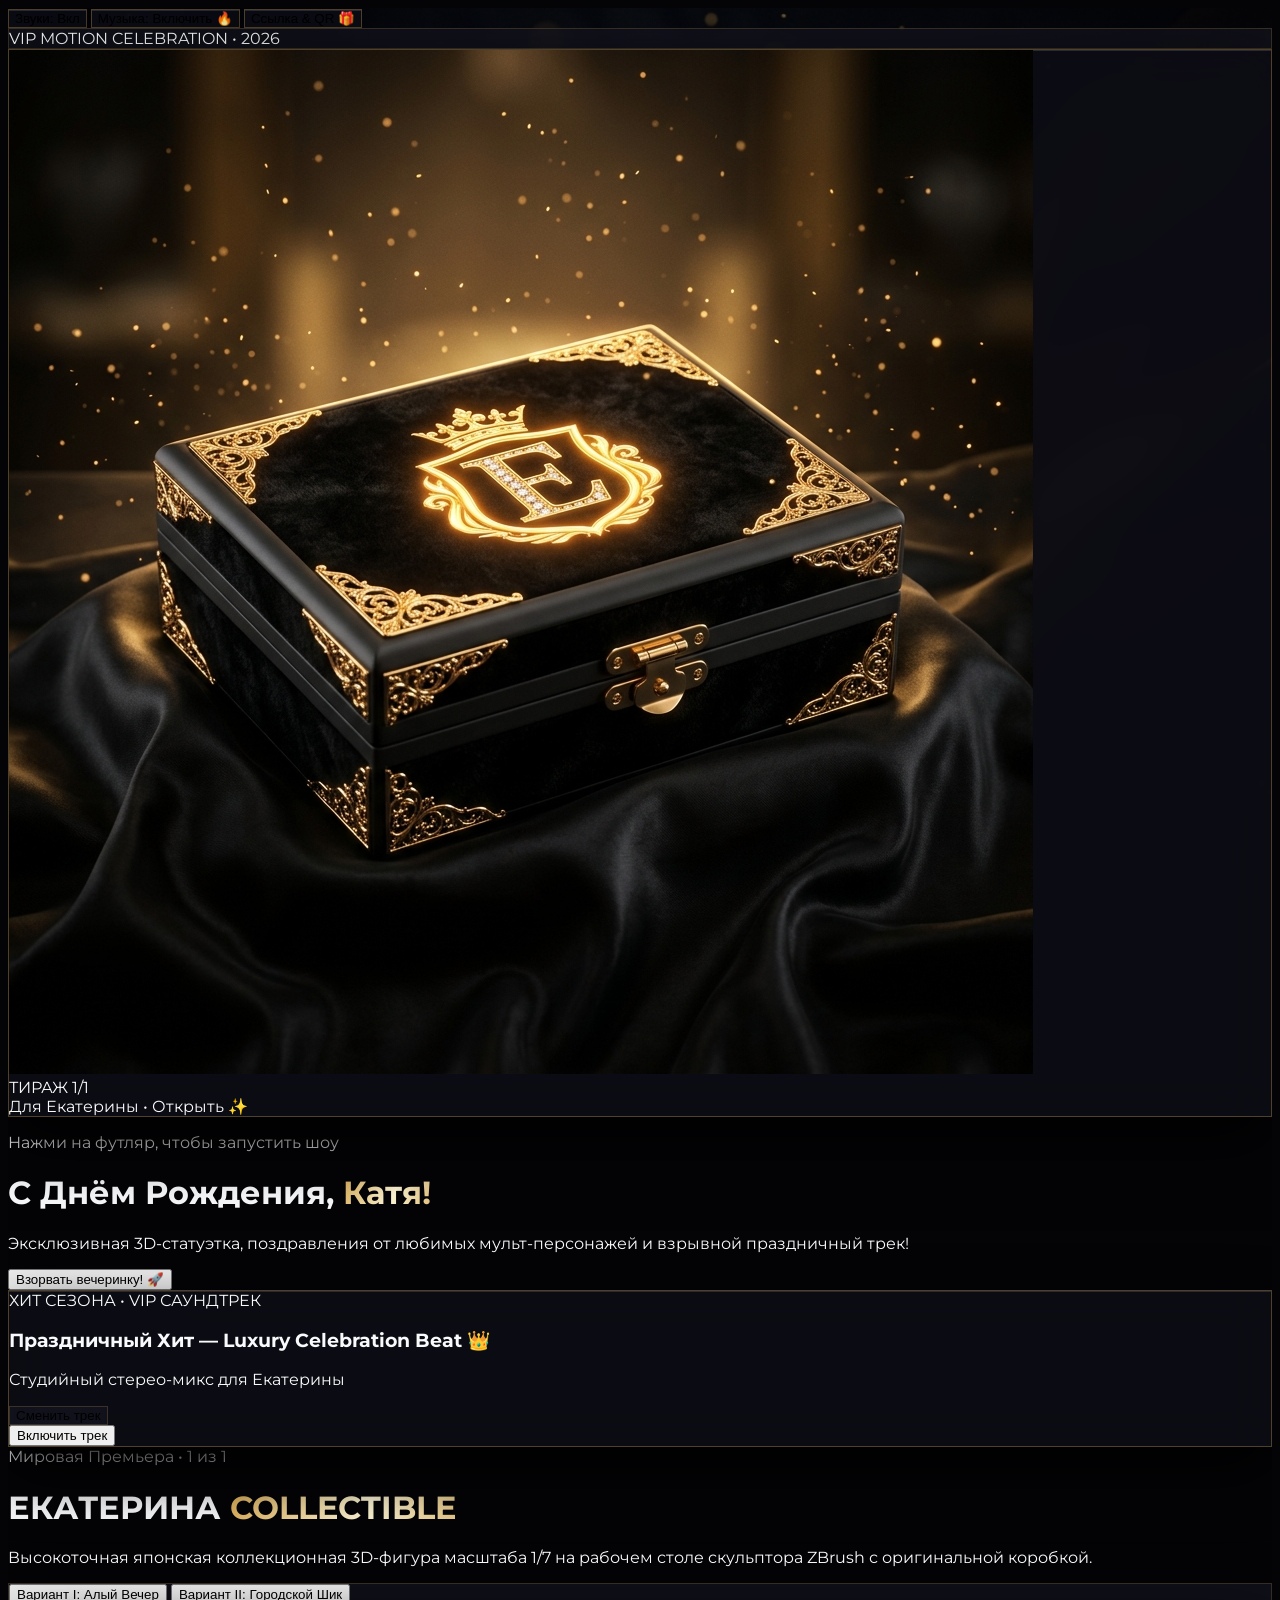
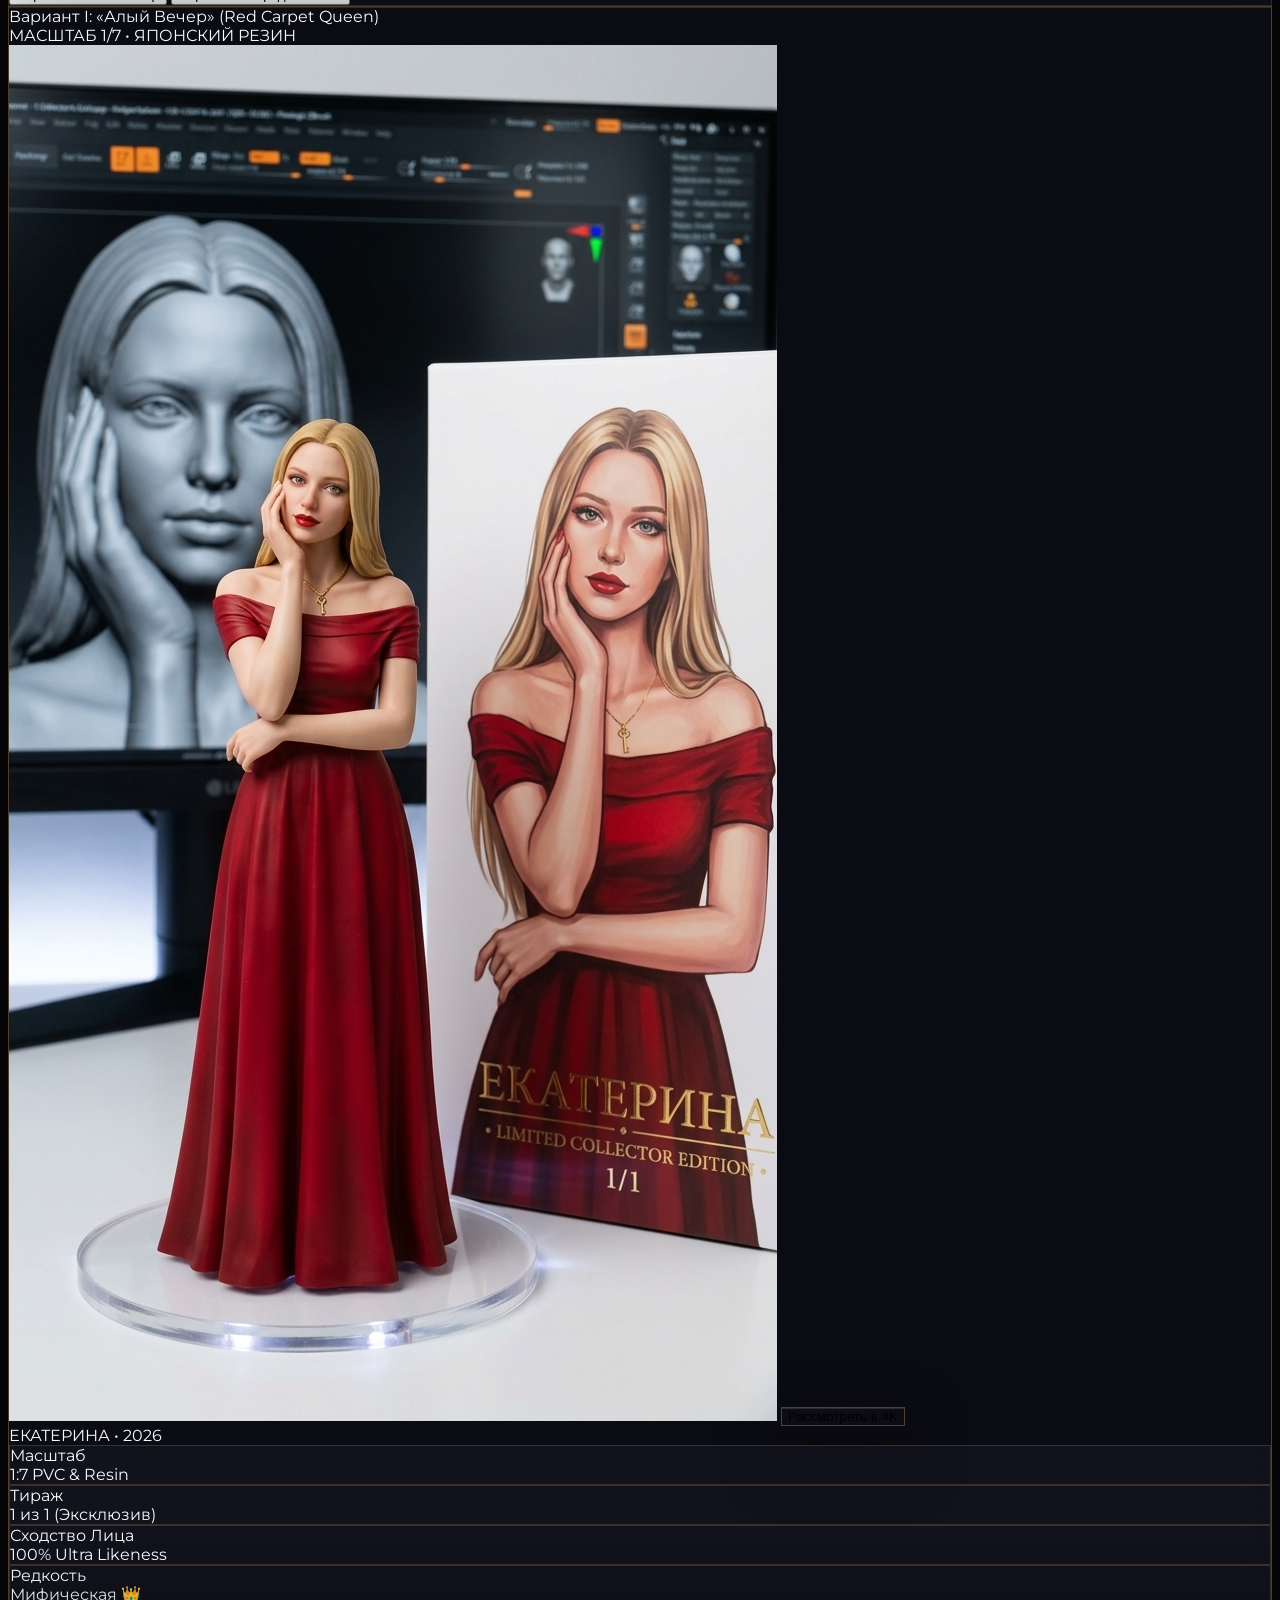
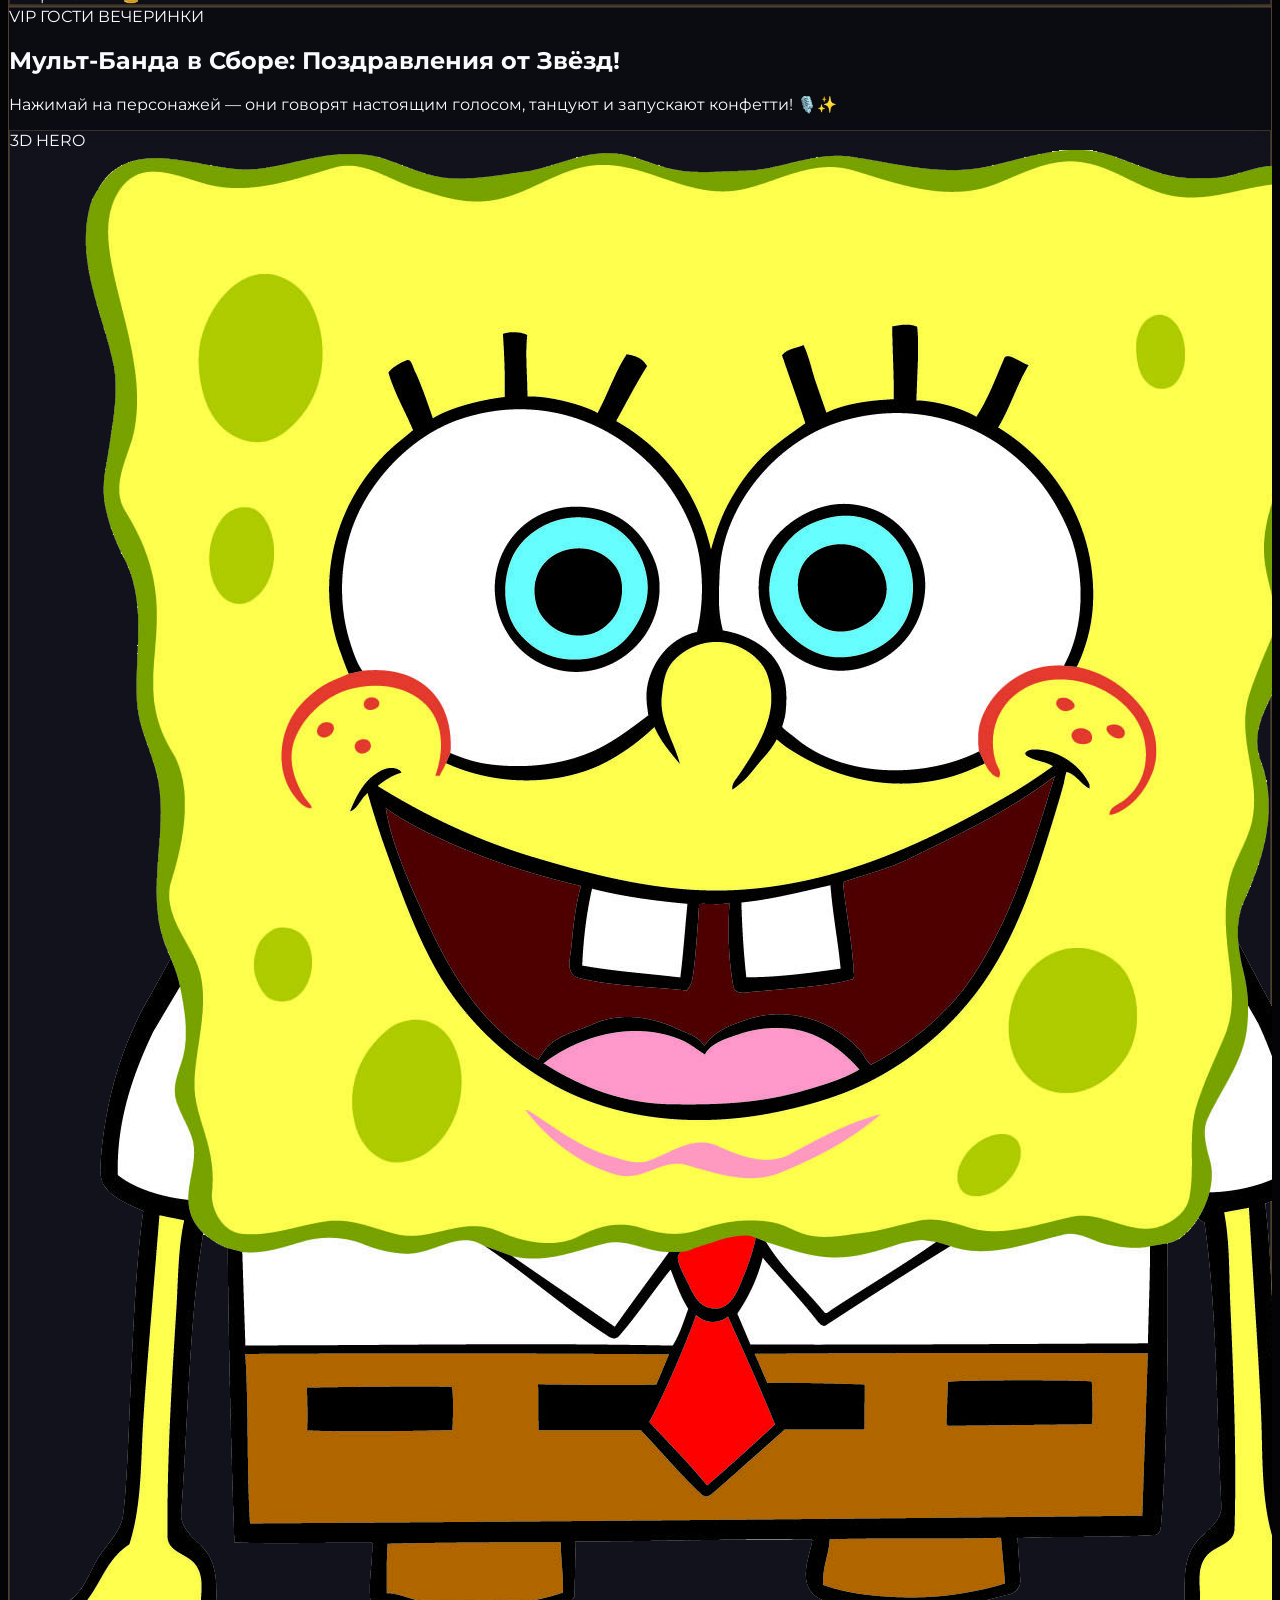
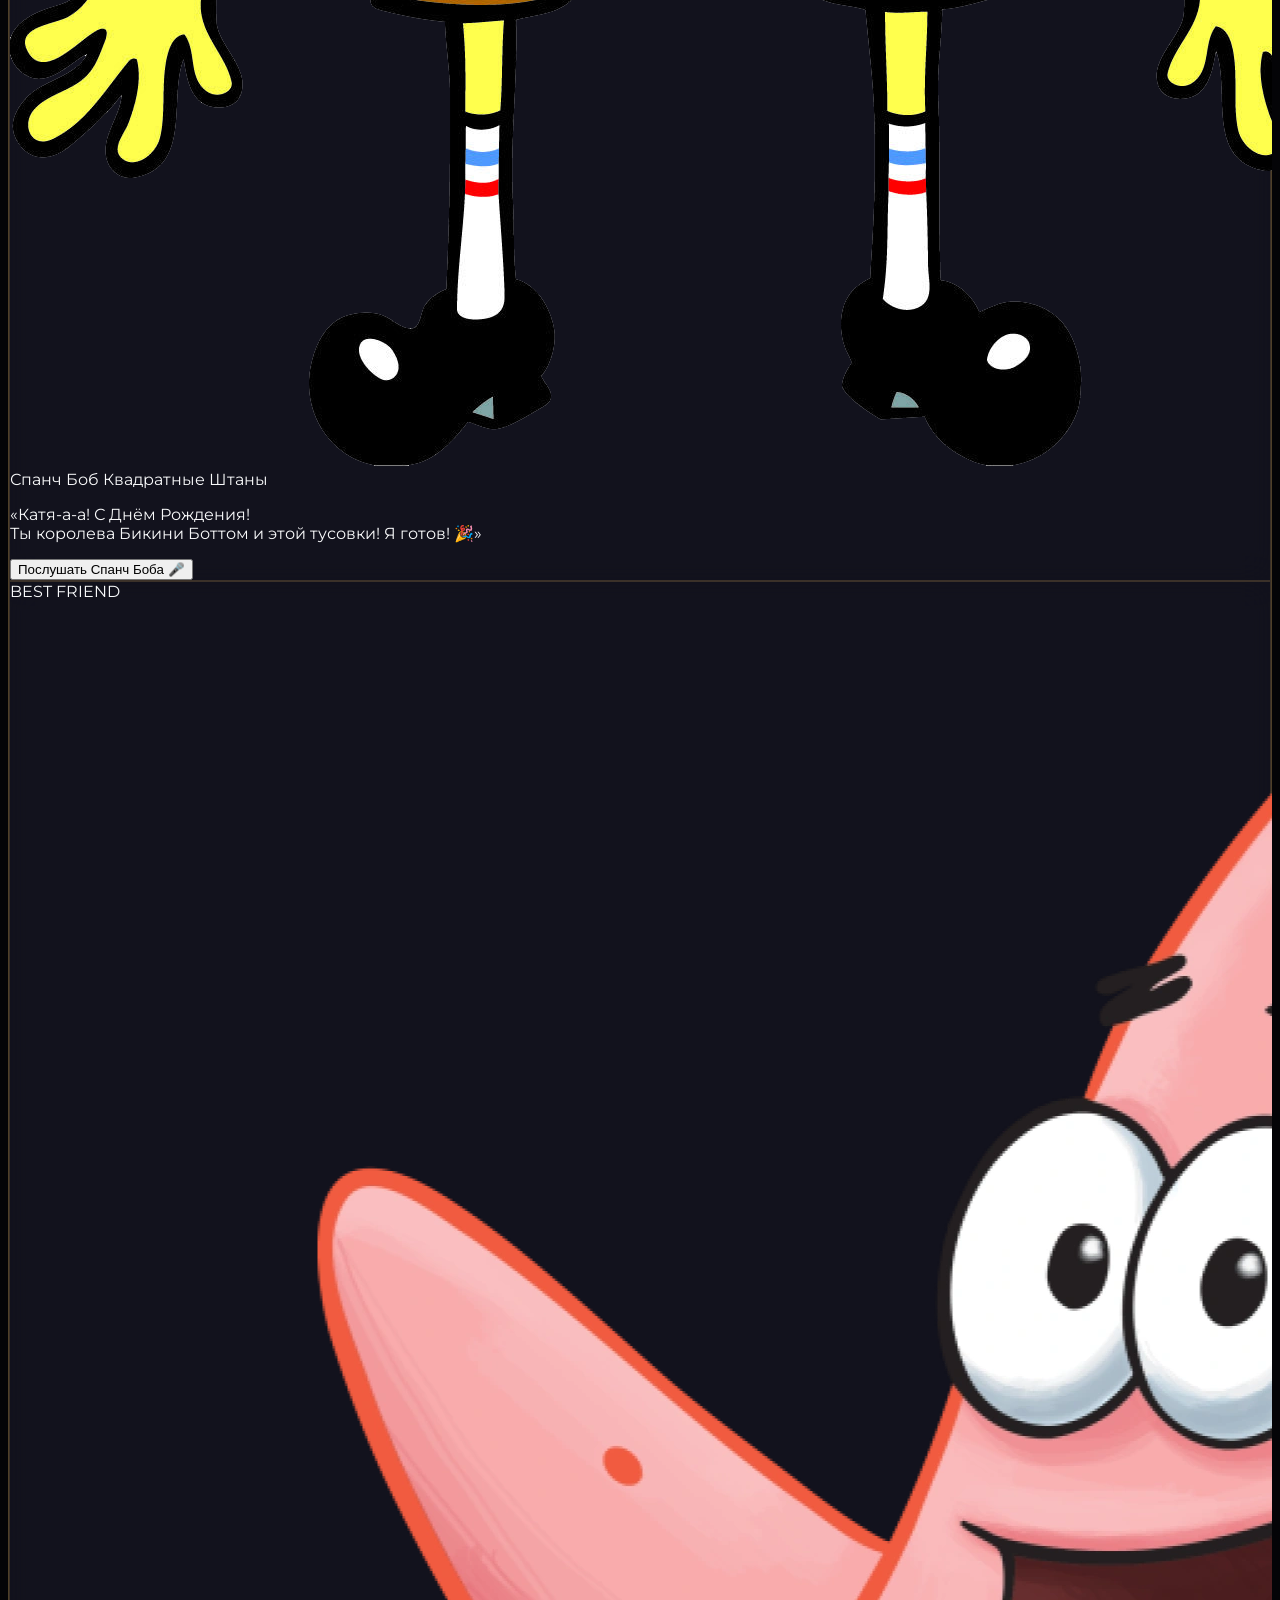
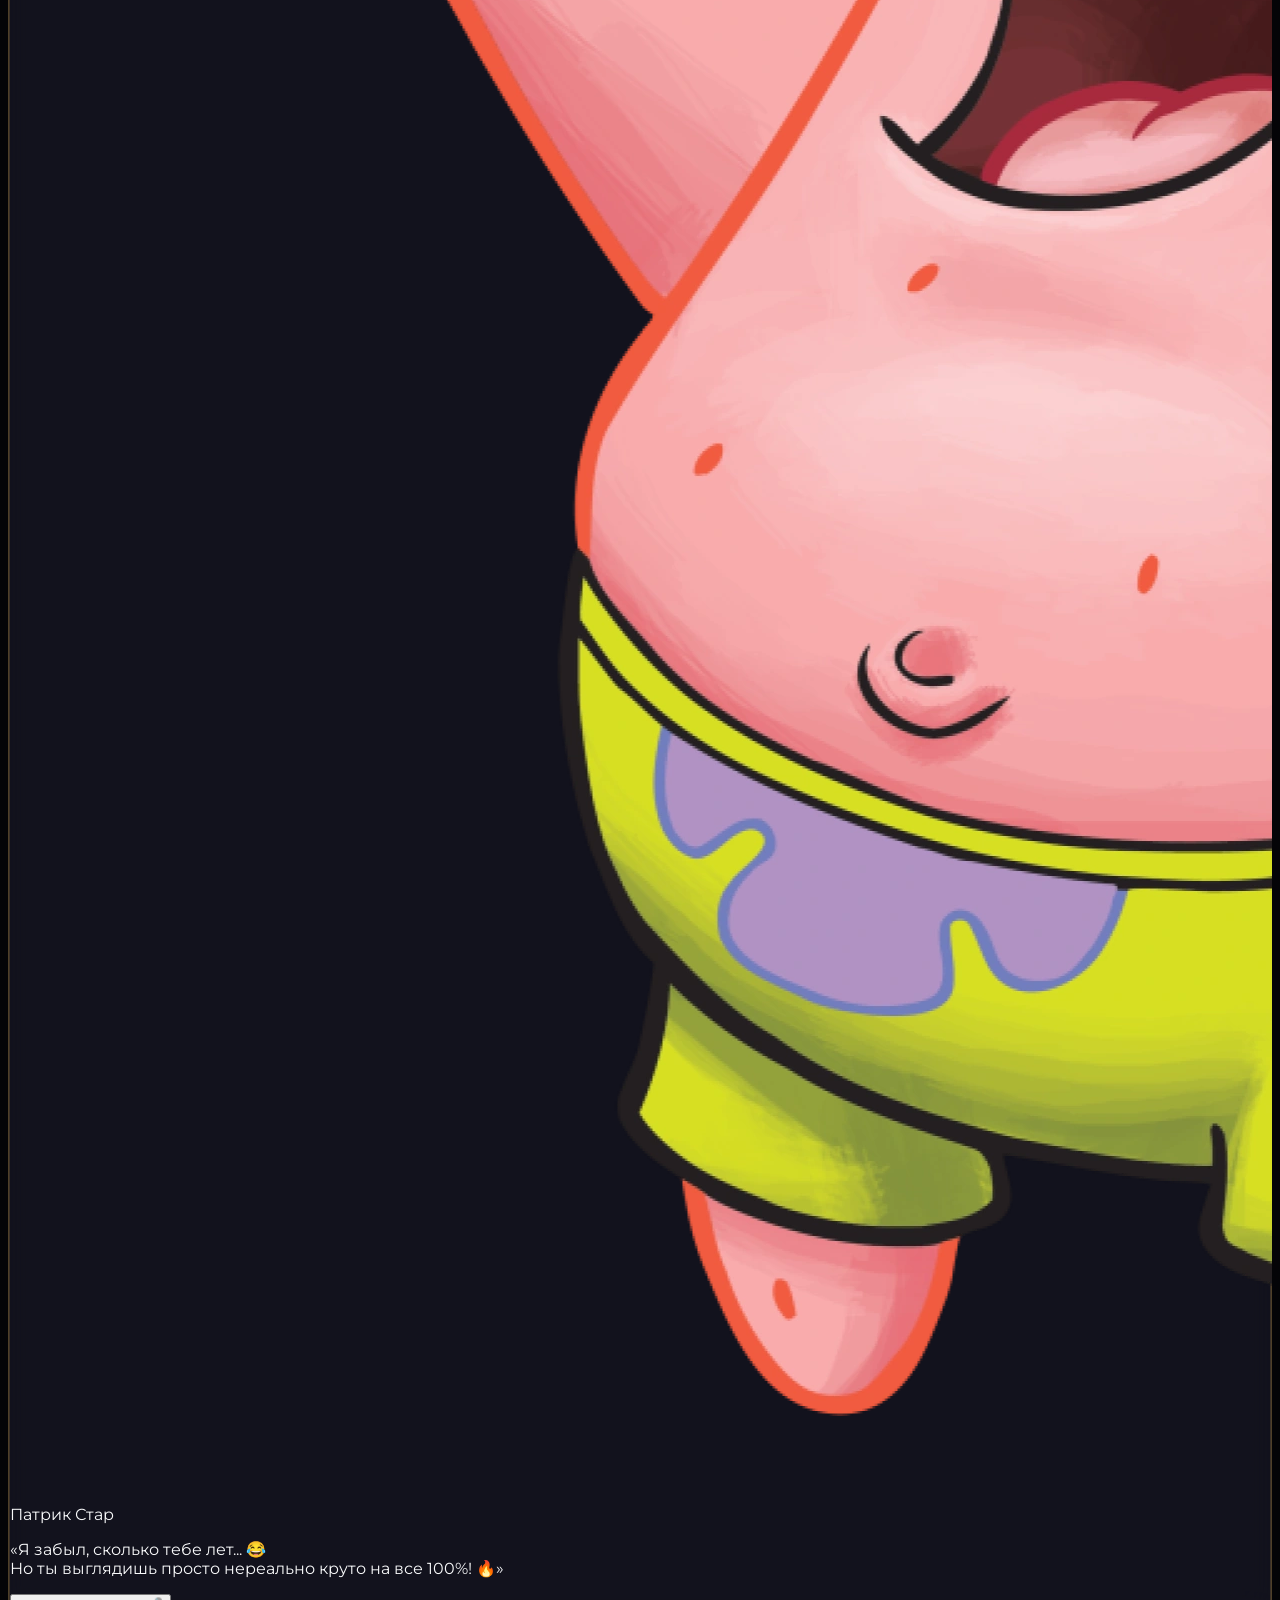
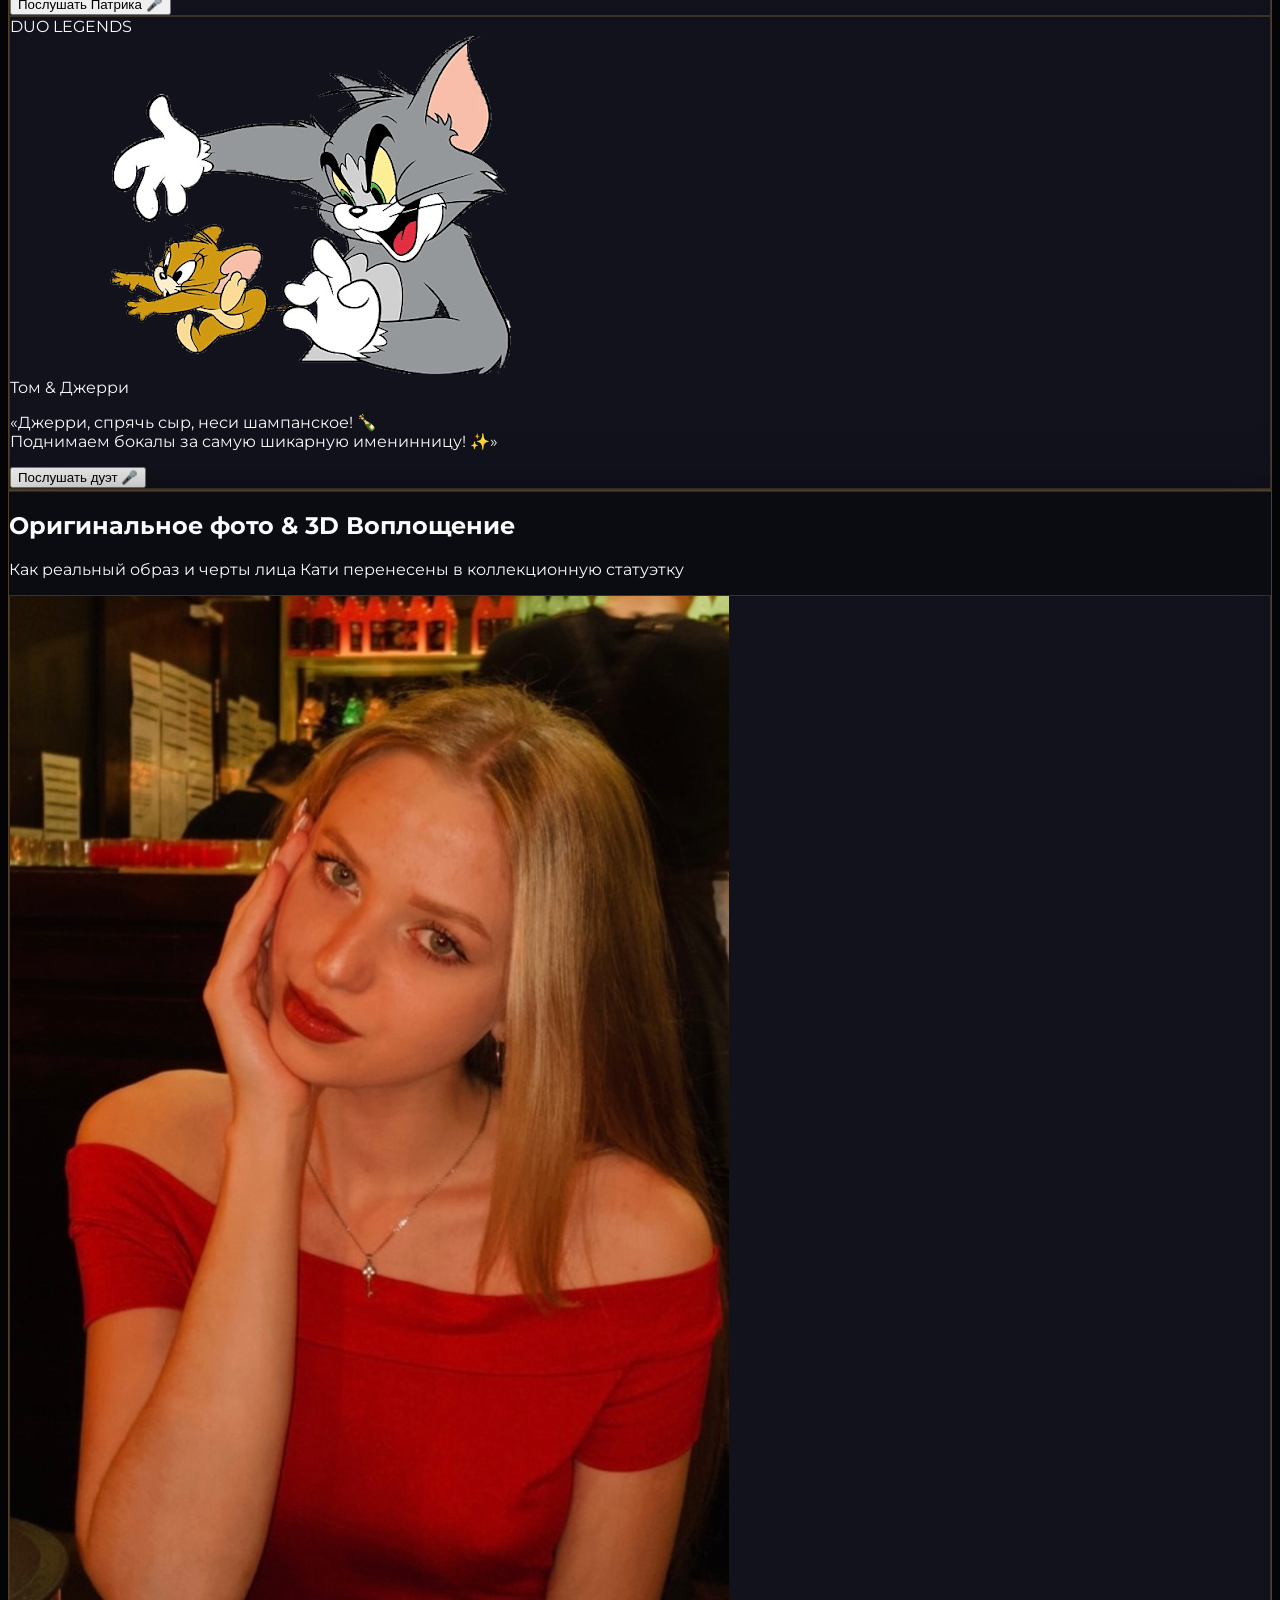
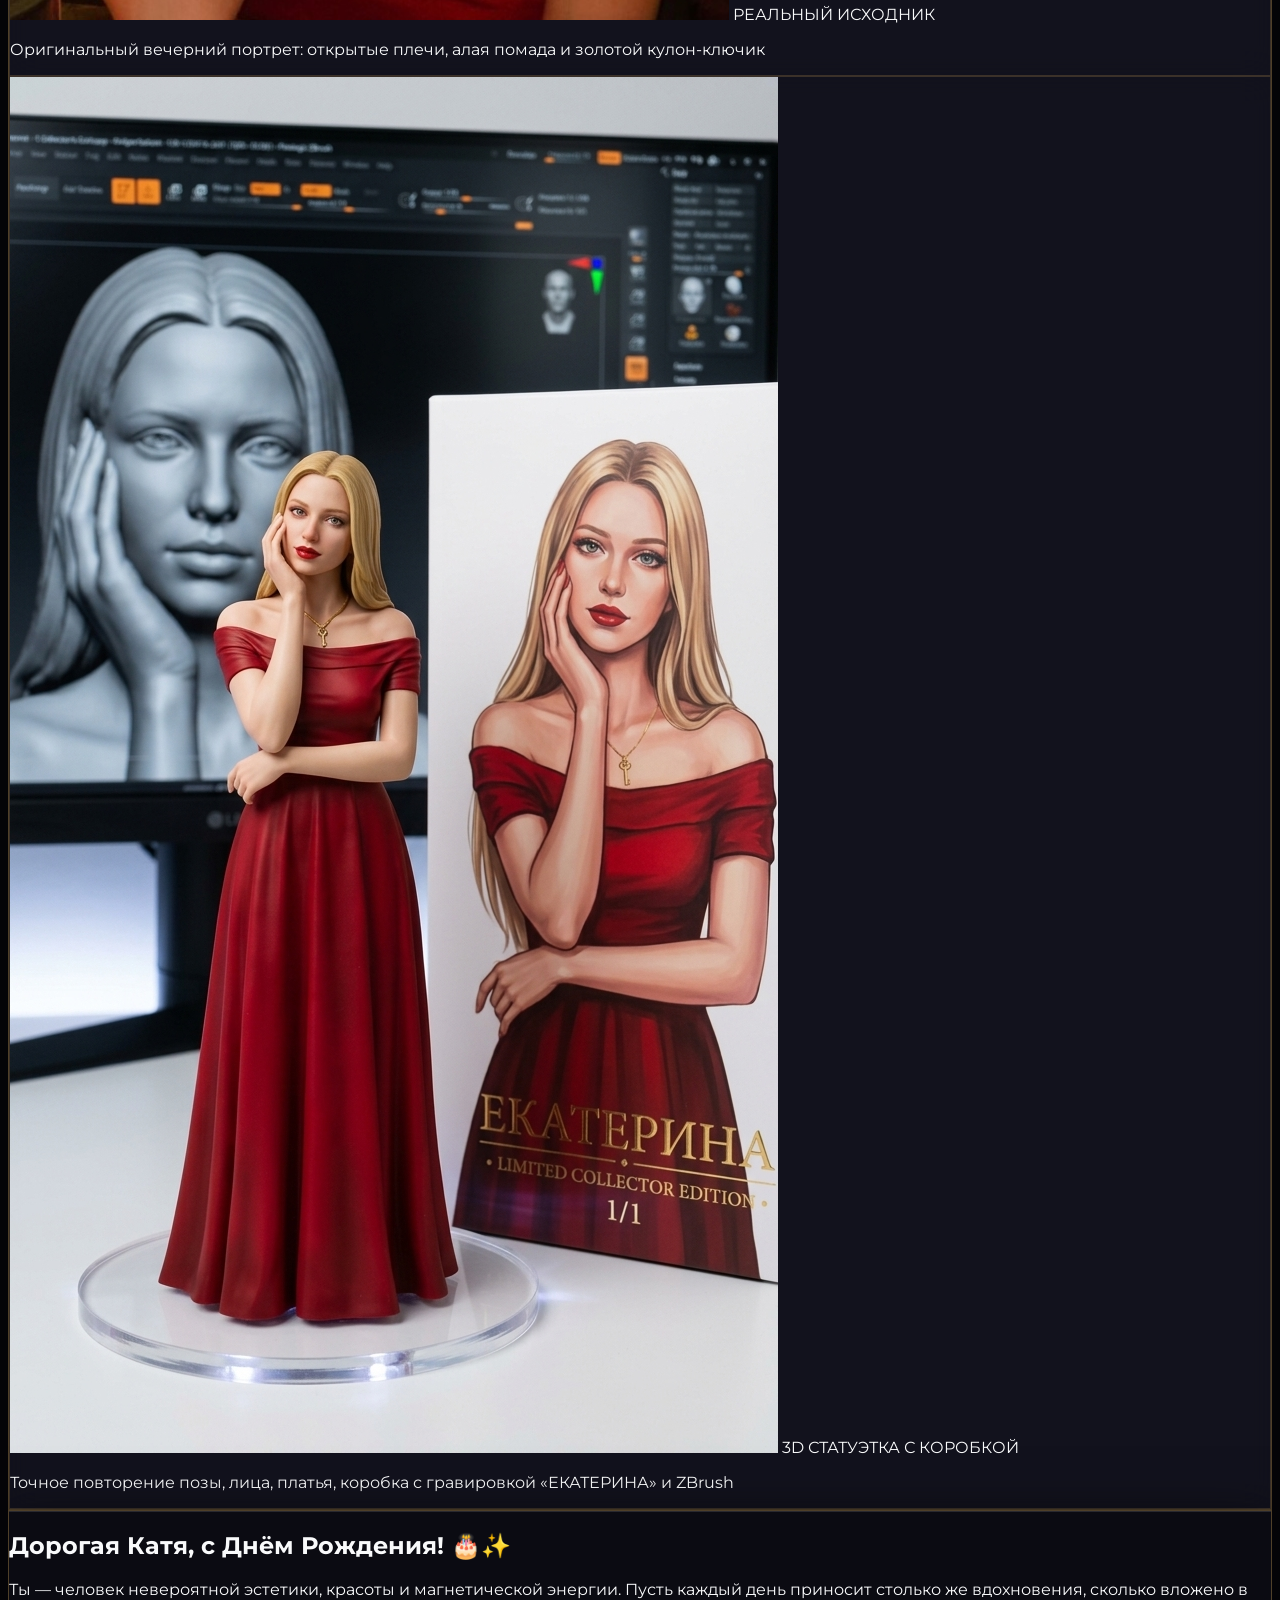
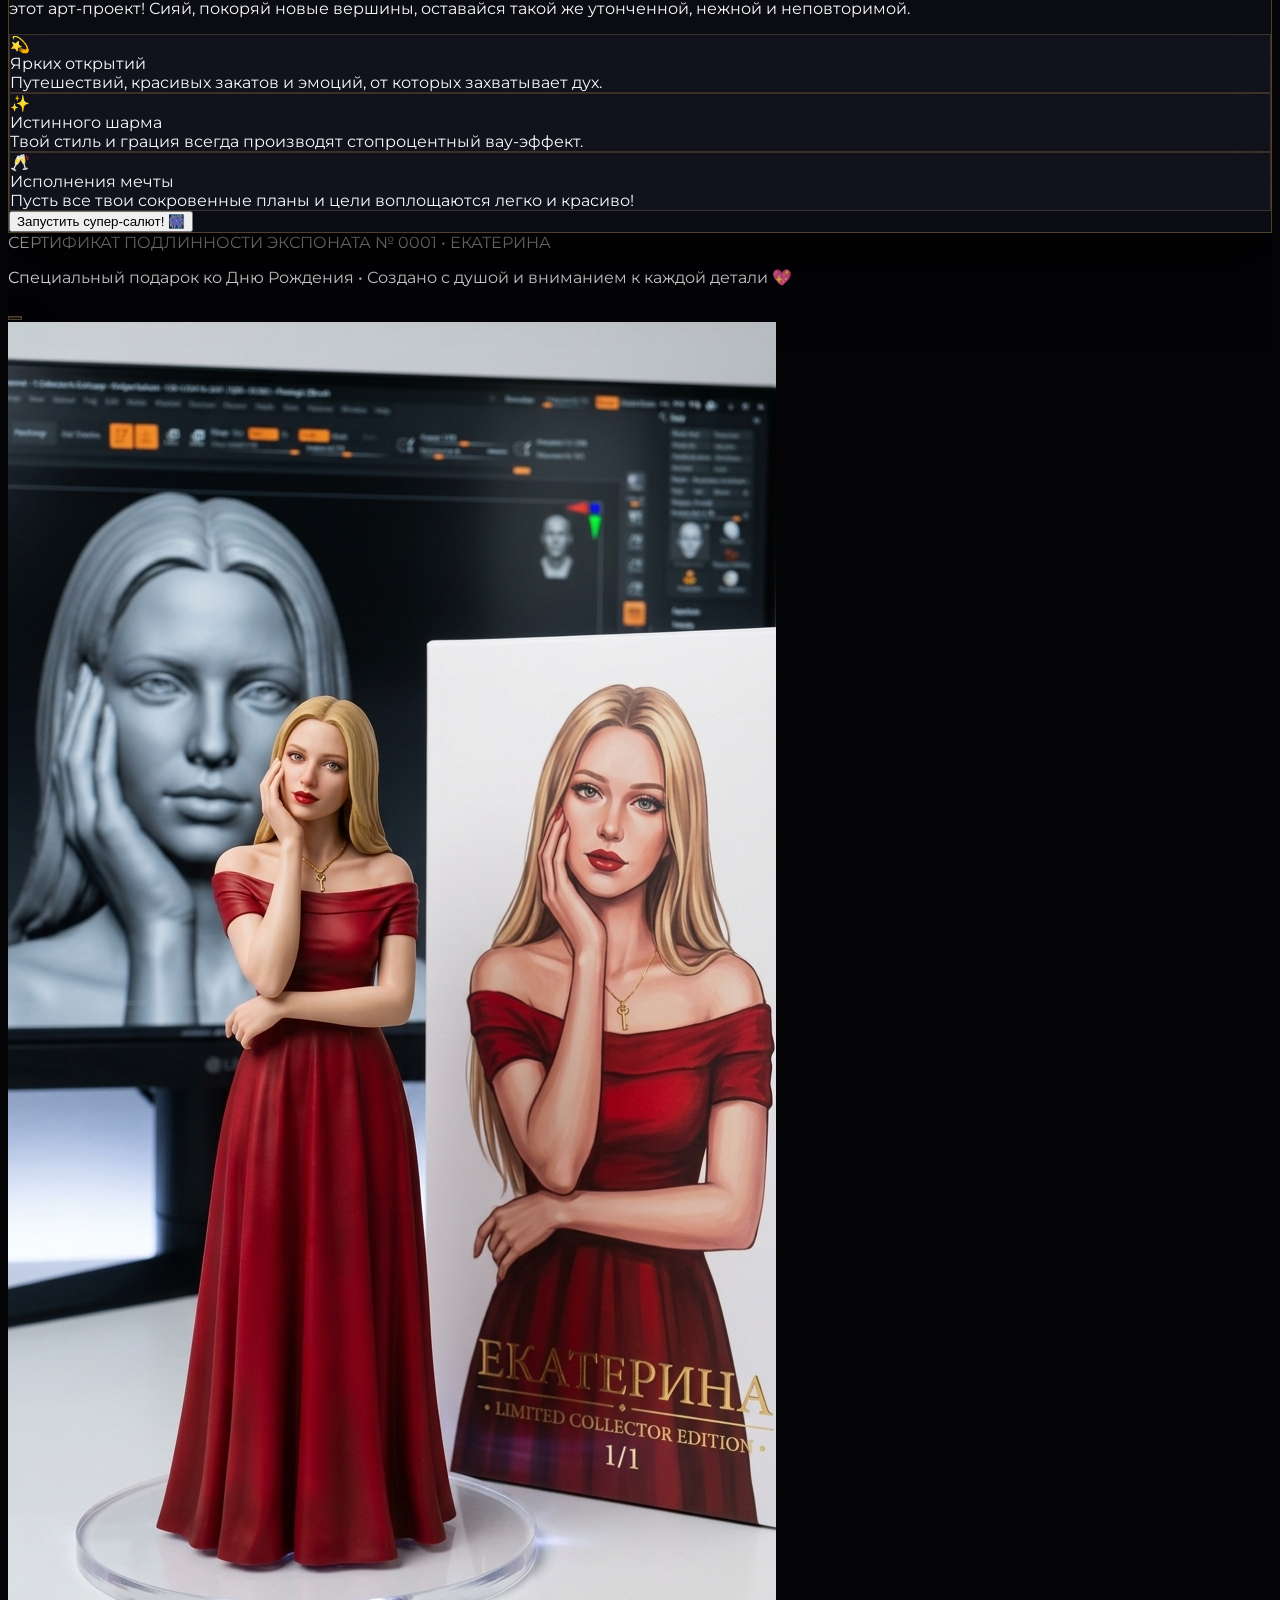
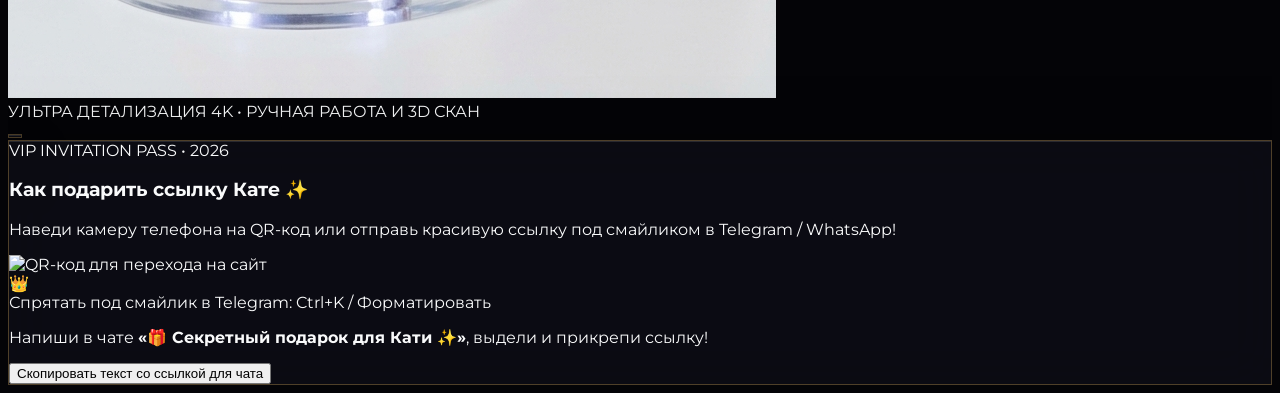
==== commit b6df4cef: "fix(katya): redesign dialogue speech bubbles for high contrast and add 16:9 VK OpenGraph banner" ====
--- a/katya/index.html
+++ b/katya/index.html
@@ -5,15 +5,21 @@
   <meta name="viewport" content="width=device-width, initial-scale=1.0, maximum-scale=1.0, user-scalable=no">
   <title>С Днём Рождения, Екатерина! 👑 VIP Motion Celebration</title>
   
-  <!-- Open Graph & Social Preview (Telegram, WhatsApp, VK) -->
+  <!-- Open Graph & Social Preview (VK, Telegram, WhatsApp) -->
   <meta property="og:type" content="website">
+  <meta property="og:url" content="https://motaro900-cmyk.github.io/zhanetta-photo/katya/?vip=katya">
+  <meta property="og:site_name" content="VIP Birthday Pass">
   <meta property="og:title" content="С Днём Рождения, Екатерина! 👑">
-  <meta property="og:description" content="Твой эксклюзивный 3D подарок и праздничное шоу! Нажми на открытку, чтобы открыть ✨">
-  <meta property="og:image" content="https://motaro900-cmyk.github.io/zhanetta-photo/katya/assets/luxury_gift_case.jpg">
+  <meta property="og:description" content="Твой персональный 3D подарок, поздравления персонажей и праздничное шоу! Нажми, чтобы открыть ✨">
+  <meta property="og:image" content="https://motaro900-cmyk.github.io/zhanetta-photo/katya/assets/vk_preview_banner.jpg?v=2">
   <meta property="og:image:width" content="1200">
-  <meta property="og:image:height" content="1200">
+  <meta property="og:image:height" content="630">
+  <meta property="vk:image" content="https://motaro900-cmyk.github.io/zhanetta-photo/katya/assets/vk_preview_banner.jpg?v=2">
+  <link rel="image_src" href="https://motaro900-cmyk.github.io/zhanetta-photo/katya/assets/vk_preview_banner.jpg?v=2">
   <meta name="twitter:card" content="summary_large_image">
-  <meta name="twitter:image" content="https://motaro900-cmyk.github.io/zhanetta-photo/katya/assets/luxury_gift_case.jpg">
+  <meta name="twitter:title" content="С Днём Рождения, Екатерина! 👑">
+  <meta name="twitter:description" content="Твой персональный 3D подарок, поздравления персонажей и праздничное шоу! Нажми, чтобы открыть ✨">
+  <meta name="twitter:image" content="https://motaro900-cmyk.github.io/zhanetta-photo/katya/assets/vk_preview_banner.jpg?v=2">
   <meta name="theme-color" content="#040407">
   
   <!-- Premium Fonts -->
@@ -436,70 +442,91 @@
       <div class="grid grid-cols-1 sm:grid-cols-3 gap-6 relative z-10">
         
         <!-- СПАНЧ БОБ -->
-        <div onclick="triggerCharSpeech('spongebob', event)" class="cursor-pointer group p-5 rounded-3xl glass-card-subtle border border-amber-400/35 hover:border-amber-400 hover:shadow-[0_0_35px_rgba(251,191,36,0.3)] hover:scale-[1.03] transition-all duration-300 flex flex-col items-center text-center relative overflow-hidden">
+        <div onclick="triggerCharSpeech('spongebob', event)" class="cursor-pointer group p-5 sm:p-6 rounded-3xl glass-card-subtle border-2 border-amber-400/50 hover:border-amber-400 hover:shadow-[0_0_40px_rgba(251,191,36,0.35)] hover:scale-[1.02] transition-all duration-300 flex flex-col items-center text-center relative overflow-hidden">
           
-          <div class="absolute top-3 right-3 px-2 py-0.5 rounded-md bg-amber-400/20 text-amber-300 text-[9px] font-mono font-bold uppercase tracking-wider border border-amber-400/30">
+          <div class="absolute top-3 right-3 px-2.5 py-0.5 rounded-full bg-amber-400/20 text-amber-300 text-[10px] font-mono font-bold uppercase tracking-wider border border-amber-400/40">
             3D HERO
           </div>
 
-          <!-- Фигурка Спанч Боба с парением и свечением -->
-          <div class="relative w-36 h-44 sm:w-40 sm:h-48 flex items-center justify-center mb-3">
-            <div class="absolute inset-x-4 bottom-2 h-8 bg-amber-400/25 blur-xl rounded-full"></div>
-            <img src="./assets/chars/spongebob.png" alt="Спанч Боб Квадратные Штаны" class="w-full h-full object-contain filter drop-shadow-[0_12px_24px_rgba(251,191,36,0.4)] char-dance-1 group-hover:scale-110 transition-transform duration-300">
-          </div>
-
-          <div class="font-bold text-sm text-yellow-300 mb-1">Спанч Боб Квадратные Штаны</div>
-          <div class="text-[11px] text-gray-200 font-cartoon bg-yellow-950/60 p-3 rounded-2xl border border-yellow-500/30 leading-snug w-full shadow-inner">
-            «Катя-а-а! С Днём Рождения! Ты королева Бикини Боттом и этой тусовки! Я готов!»
-          </div>
-          <button class="mt-3.5 px-4 py-1.5 rounded-xl bg-amber-400/20 text-amber-300 font-semibold text-xs border border-amber-400/40 group-hover:bg-amber-400 group-hover:text-black transition-all flex items-center gap-1.5">
-            <i data-lucide="volume-2" class="w-3.5 h-3.5"></i>
+          <!-- Фигурка Спанч Боба -->
+          <div class="relative w-36 h-44 sm:w-44 sm:h-52 flex items-center justify-center mb-2">
+            <div class="absolute inset-x-4 bottom-2 h-10 bg-amber-400/30 blur-xl rounded-full"></div>
+            <img src="./assets/chars/spongebob.png" alt="Спанч Боб Квадратные Штаны" class="w-full h-full object-contain filter drop-shadow-[0_12px_24px_rgba(251,191,36,0.45)] char-dance-1 group-hover:scale-110 transition-transform duration-300">
+          </div>
+
+          <div class="font-extrabold text-base text-yellow-300 mb-2 tracking-wide">Спанч Боб Квадратные Штаны</div>
+          
+          <!-- Речевой бабл с крупным читаемым текстом -->
+          <div class="relative bg-black/90 border-2 border-yellow-400/80 p-4 rounded-2xl shadow-[0_8px_30px_rgba(250,204,21,0.25)] w-full text-center my-1.5">
+            <div class="absolute -top-2 left-1/2 -translate-x-1/2 w-3.5 h-3.5 bg-black/90 border-t-2 border-l-2 border-yellow-400/80 rotate-45"></div>
+            <p class="text-sm sm:text-[15px] font-sans font-medium text-white leading-relaxed">
+              «<span class="text-yellow-300 font-extrabold text-[15px] sm:text-[16px]">Катя-а-а! С Днём Рождения!</span><br>
+              Ты <span class="text-amber-200 font-bold bg-yellow-500/20 px-1.5 py-0.5 rounded">королева Бикини Боттом</span> и этой тусовки! <span class="text-yellow-300 font-bold">Я готов! 🎉</span>»
+            </p>
+          </div>
+
+          <button class="mt-3.5 w-full py-3 px-4 rounded-xl bg-gradient-to-r from-amber-400 via-yellow-400 to-amber-500 text-gray-950 font-black text-xs sm:text-sm uppercase tracking-wider shadow-lg hover:brightness-110 active:scale-95 transition-all flex items-center justify-center gap-2">
+            <i data-lucide="volume-2" class="w-4 h-4"></i>
             <span>Послушать Спанч Боба 🎤</span>
           </button>
         </div>
 
         <!-- ПАТРИК СТАР -->
-        <div onclick="triggerCharSpeech('patrick', event)" class="cursor-pointer group p-5 rounded-3xl glass-card-subtle border border-pink-400/35 hover:border-pink-400 hover:shadow-[0_0_35px_rgba(244,114,182,0.3)] hover:scale-[1.03] transition-all duration-300 flex flex-col items-center text-center relative overflow-hidden">
+        <div onclick="triggerCharSpeech('patrick', event)" class="cursor-pointer group p-5 sm:p-6 rounded-3xl glass-card-subtle border-2 border-pink-400/50 hover:border-pink-400 hover:shadow-[0_0_40px_rgba(244,114,182,0.35)] hover:scale-[1.02] transition-all duration-300 flex flex-col items-center text-center relative overflow-hidden">
           
-          <div class="absolute top-3 right-3 px-2 py-0.5 rounded-md bg-pink-400/20 text-pink-300 text-[9px] font-mono font-bold uppercase tracking-wider border border-pink-400/30">
+          <div class="absolute top-3 right-3 px-2.5 py-0.5 rounded-full bg-pink-400/20 text-pink-300 text-[10px] font-mono font-bold uppercase tracking-wider border border-pink-400/40">
             BEST FRIEND
           </div>
 
           <!-- Фигурка Патрика -->
-          <div class="relative w-36 h-44 sm:w-40 sm:h-48 flex items-center justify-center mb-3">
-            <div class="absolute inset-x-4 bottom-2 h-8 bg-pink-500/25 blur-xl rounded-full"></div>
-            <img src="./assets/chars/patrick.png" alt="Патрик Стар" class="w-full h-full object-contain filter drop-shadow-[0_12px_24px_rgba(244,114,182,0.4)] char-dance-2 group-hover:scale-110 transition-transform duration-300">
-          </div>
-
-          <div class="font-bold text-sm text-pink-300 mb-1">Патрик Стар</div>
-          <div class="text-[11px] text-gray-200 font-cartoon bg-pink-950/60 p-3 rounded-2xl border border-pink-500/30 leading-snug w-full shadow-inner">
-            «Я забыл, сколько тебе лет... Но ты выглядишь просто нереально круто на все сто!»
-          </div>
-          <button class="mt-3.5 px-4 py-1.5 rounded-xl bg-pink-400/20 text-pink-300 font-semibold text-xs border border-pink-400/40 group-hover:bg-pink-400 group-hover:text-black transition-all flex items-center gap-1.5">
-            <i data-lucide="volume-2" class="w-3.5 h-3.5"></i>
+          <div class="relative w-36 h-44 sm:w-44 sm:h-52 flex items-center justify-center mb-2">
+            <div class="absolute inset-x-4 bottom-2 h-10 bg-pink-500/30 blur-xl rounded-full"></div>
+            <img src="./assets/chars/patrick.png" alt="Патрик Стар" class="w-full h-full object-contain filter drop-shadow-[0_12px_24px_rgba(244,114,182,0.45)] char-dance-2 group-hover:scale-110 transition-transform duration-300">
+          </div>
+
+          <div class="font-extrabold text-base text-pink-300 mb-2 tracking-wide">Патрик Стар</div>
+          
+          <!-- Речевой бабл с крупным читаемым текстом -->
+          <div class="relative bg-black/90 border-2 border-pink-400/80 p-4 rounded-2xl shadow-[0_8px_30px_rgba(244,114,182,0.25)] w-full text-center my-1.5">
+            <div class="absolute -top-2 left-1/2 -translate-x-1/2 w-3.5 h-3.5 bg-black/90 border-t-2 border-l-2 border-pink-400/80 rotate-45"></div>
+            <p class="text-sm sm:text-[15px] font-sans font-medium text-white leading-relaxed">
+              «Я забыл, сколько тебе лет... 😂<br>
+              Но ты выглядишь <span class="text-pink-300 font-extrabold text-[15px] sm:text-[16px] bg-pink-500/20 px-1.5 py-0.5 rounded">просто нереально круто</span> на <span class="text-pink-200 font-black">все 100%! 🔥</span>»
+            </p>
+          </div>
+
+          <button class="mt-3.5 w-full py-3 px-4 rounded-xl bg-gradient-to-r from-pink-500 via-rose-500 to-pink-600 text-white font-black text-xs sm:text-sm uppercase tracking-wider shadow-lg hover:brightness-110 active:scale-95 transition-all flex items-center justify-center gap-2">
+            <i data-lucide="volume-2" class="w-4 h-4"></i>
             <span>Послушать Патрика 🎤</span>
           </button>
         </div>
 
         <!-- ТОМ И ДЖЕРРИ -->
-        <div onclick="triggerCharSpeech('tom_jerry', event)" class="cursor-pointer group p-5 rounded-3xl glass-card-subtle border border-cyan-400/35 hover:border-cyan-400 hover:shadow-[0_0_35px_rgba(34,211,238,0.3)] hover:scale-[1.03] transition-all duration-300 flex flex-col items-center text-center relative overflow-hidden">
+        <div onclick="triggerCharSpeech('tom_jerry', event)" class="cursor-pointer group p-5 sm:p-6 rounded-3xl glass-card-subtle border-2 border-cyan-400/50 hover:border-cyan-400 hover:shadow-[0_0_40px_rgba(34,211,238,0.35)] hover:scale-[1.02] transition-all duration-300 flex flex-col items-center text-center relative overflow-hidden">
           
-          <div class="absolute top-3 right-3 px-2 py-0.5 rounded-md bg-cyan-400/20 text-cyan-300 text-[9px] font-mono font-bold uppercase tracking-wider border border-cyan-400/30">
+          <div class="absolute top-3 right-3 px-2.5 py-0.5 rounded-full bg-cyan-400/20 text-cyan-300 text-[10px] font-mono font-bold uppercase tracking-wider border border-cyan-400/40">
             DUO LEGENDS
           </div>
 
           <!-- Фигурка Тома и Джерри -->
-          <div class="relative w-36 h-44 sm:w-40 sm:h-48 flex items-center justify-center mb-3">
-            <div class="absolute inset-x-4 bottom-2 h-8 bg-cyan-400/25 blur-xl rounded-full"></div>
-            <img src="./assets/chars/tom_and_jerry.png" alt="Том и Джерри" class="w-full h-full object-contain filter drop-shadow-[0_12px_24px_rgba(34,211,238,0.4)] char-dance-3 group-hover:scale-110 transition-transform duration-300">
-          </div>
-
-          <div class="font-bold text-sm text-cyan-300 mb-1">Том & Джерри</div>
-          <div class="text-[11px] text-gray-200 font-cartoon bg-cyan-950/60 p-3 rounded-2xl border border-cyan-500/30 leading-snug w-full shadow-inner">
-            «Джерри, спрячь сыр, неси шампанское! Поднимаем бокалы за самую шикарную девушку!»
-          </div>
-          <button class="mt-3.5 px-4 py-1.5 rounded-xl bg-cyan-400/20 text-cyan-300 font-semibold text-xs border border-cyan-400/40 group-hover:bg-cyan-400 group-hover:text-black transition-all flex items-center gap-1.5">
-            <i data-lucide="volume-2" class="w-3.5 h-3.5"></i>
+          <div class="relative w-36 h-44 sm:w-44 sm:h-52 flex items-center justify-center mb-2">
+            <div class="absolute inset-x-4 bottom-2 h-10 bg-cyan-400/30 blur-xl rounded-full"></div>
+            <img src="./assets/chars/tom_and_jerry.png" alt="Том и Джерри" class="w-full h-full object-contain filter drop-shadow-[0_12px_24px_rgba(34,211,238,0.45)] char-dance-3 group-hover:scale-110 transition-transform duration-300">
+          </div>
+
+          <div class="font-extrabold text-base text-cyan-300 mb-2 tracking-wide">Том & Джерри</div>
+          
+          <!-- Речевой бабл с крупным читаемым текстом -->
+          <div class="relative bg-black/90 border-2 border-cyan-400/80 p-4 rounded-2xl shadow-[0_8px_30px_rgba(34,211,238,0.25)] w-full text-center my-1.5">
+            <div class="absolute -top-2 left-1/2 -translate-x-1/2 w-3.5 h-3.5 bg-black/90 border-t-2 border-l-2 border-cyan-400/80 rotate-45"></div>
+            <p class="text-sm sm:text-[15px] font-sans font-medium text-white leading-relaxed">
+              «<span class="text-cyan-300 font-extrabold text-[15px] sm:text-[16px]">Джерри, спрячь сыр, неси шампанское! 🍾</span><br>
+              Поднимаем бокалы за <span class="text-cyan-200 font-bold bg-cyan-500/20 px-1.5 py-0.5 rounded">самую шикарную именинницу! ✨</span>»
+            </p>
+          </div>
+
+          <button class="mt-3.5 w-full py-3 px-4 rounded-xl bg-gradient-to-r from-cyan-400 via-teal-400 to-cyan-500 text-gray-950 font-black text-xs sm:text-sm uppercase tracking-wider shadow-lg hover:brightness-110 active:scale-95 transition-all flex items-center justify-center gap-2">
+            <i data-lucide="volume-2" class="w-4 h-4"></i>
             <span>Послушать дуэт 🎤</span>
           </button>
         </div>
